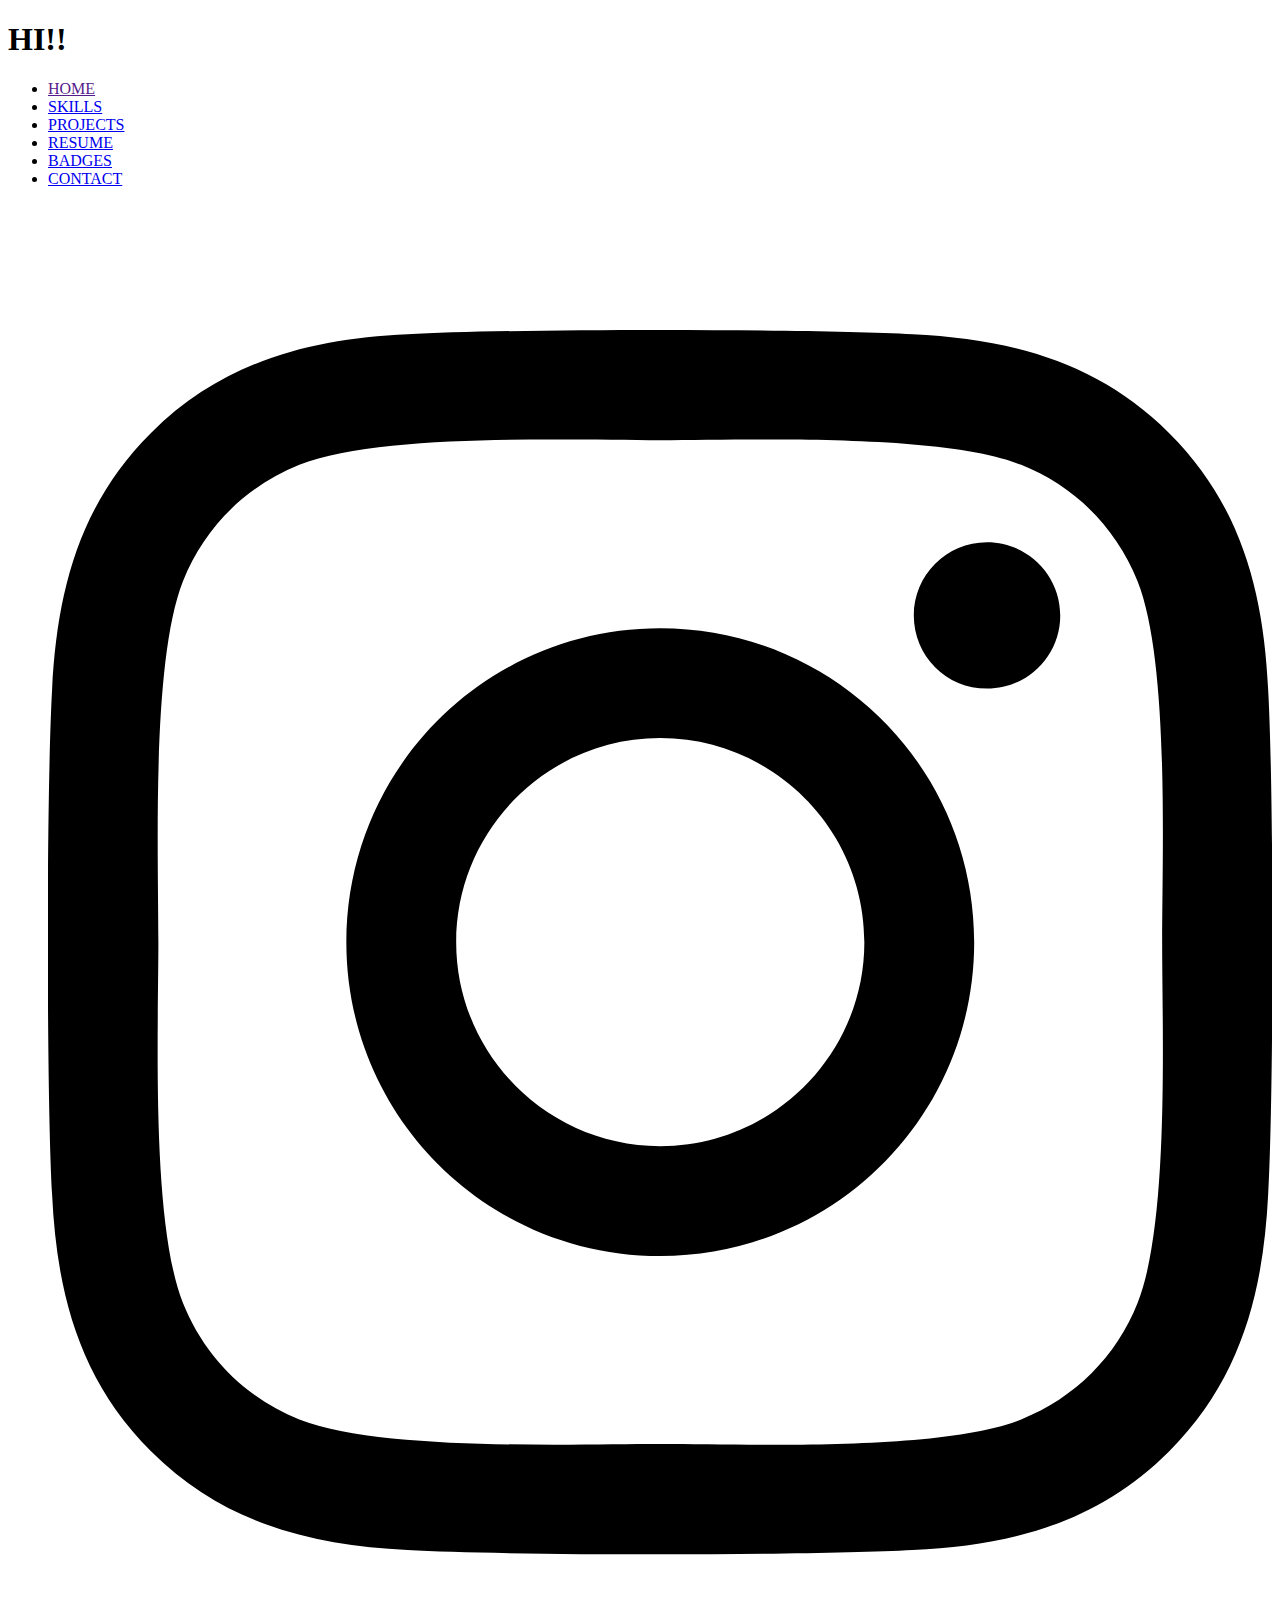
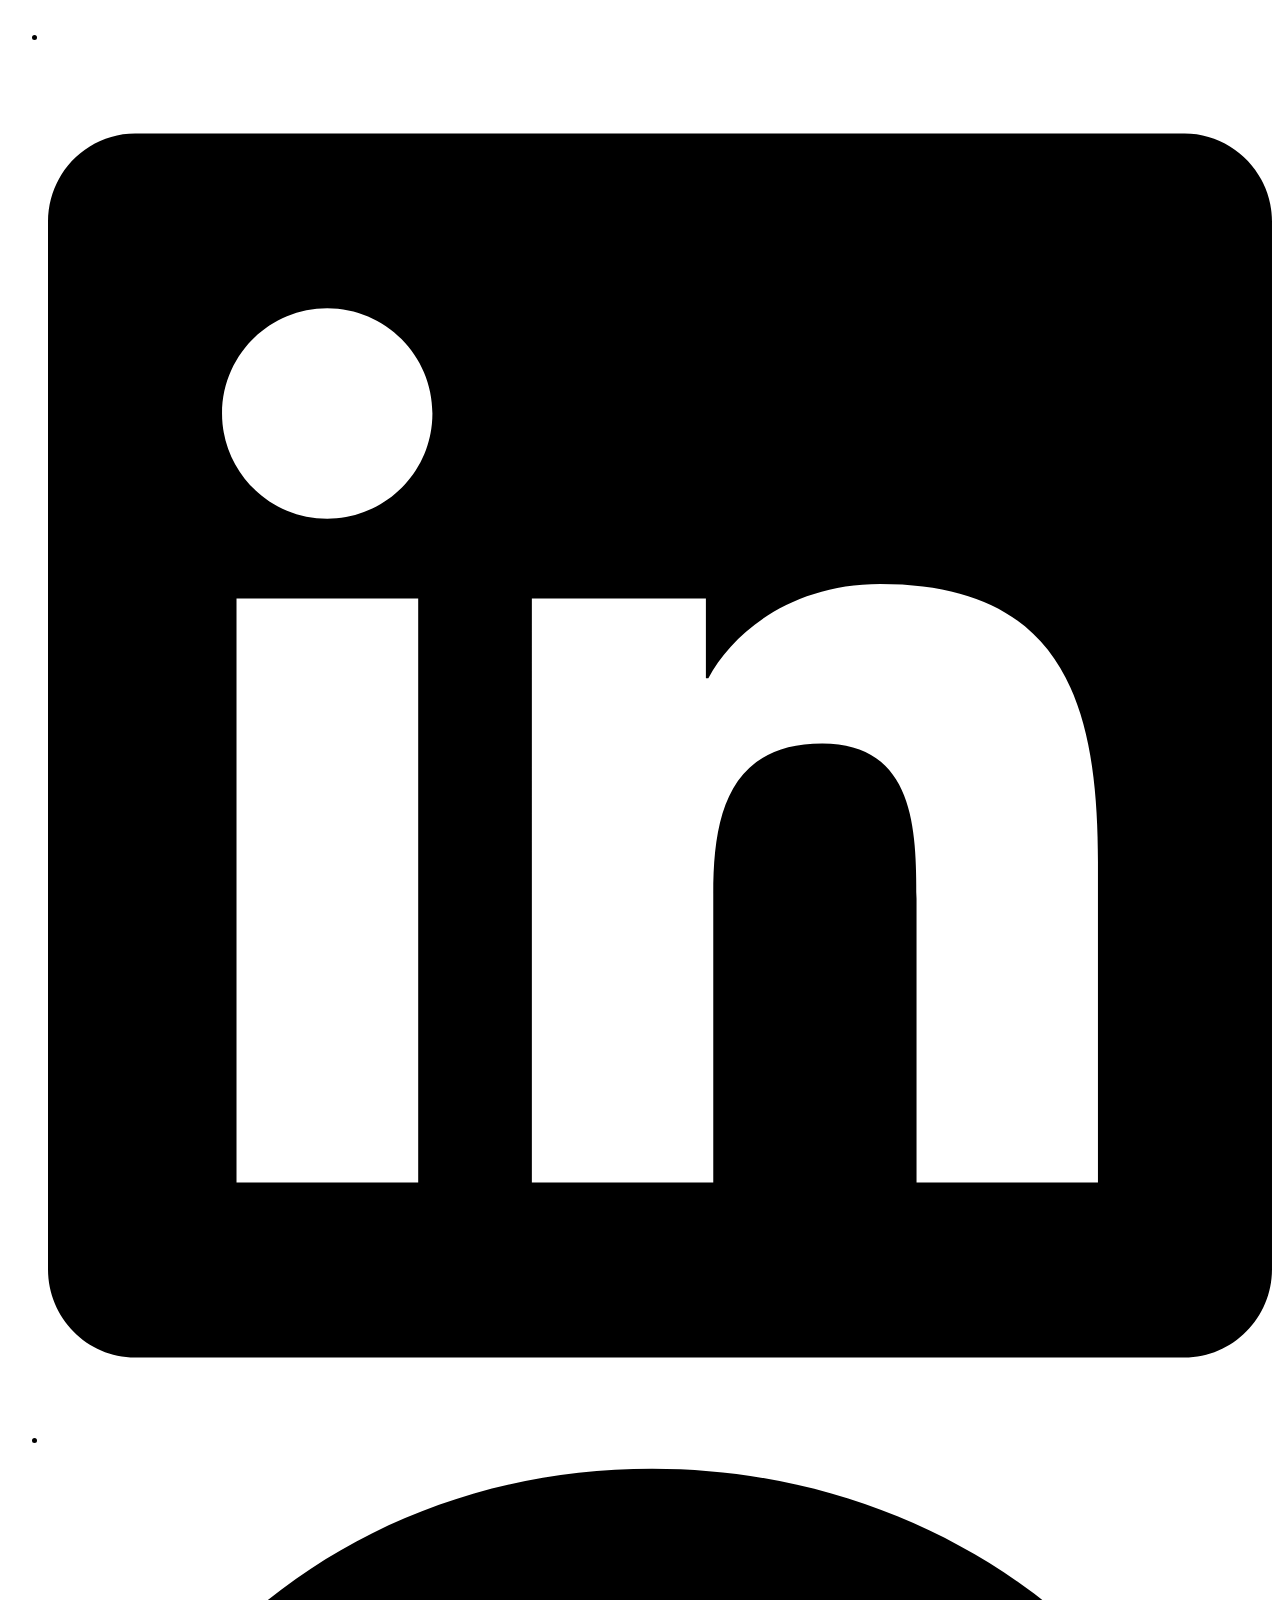
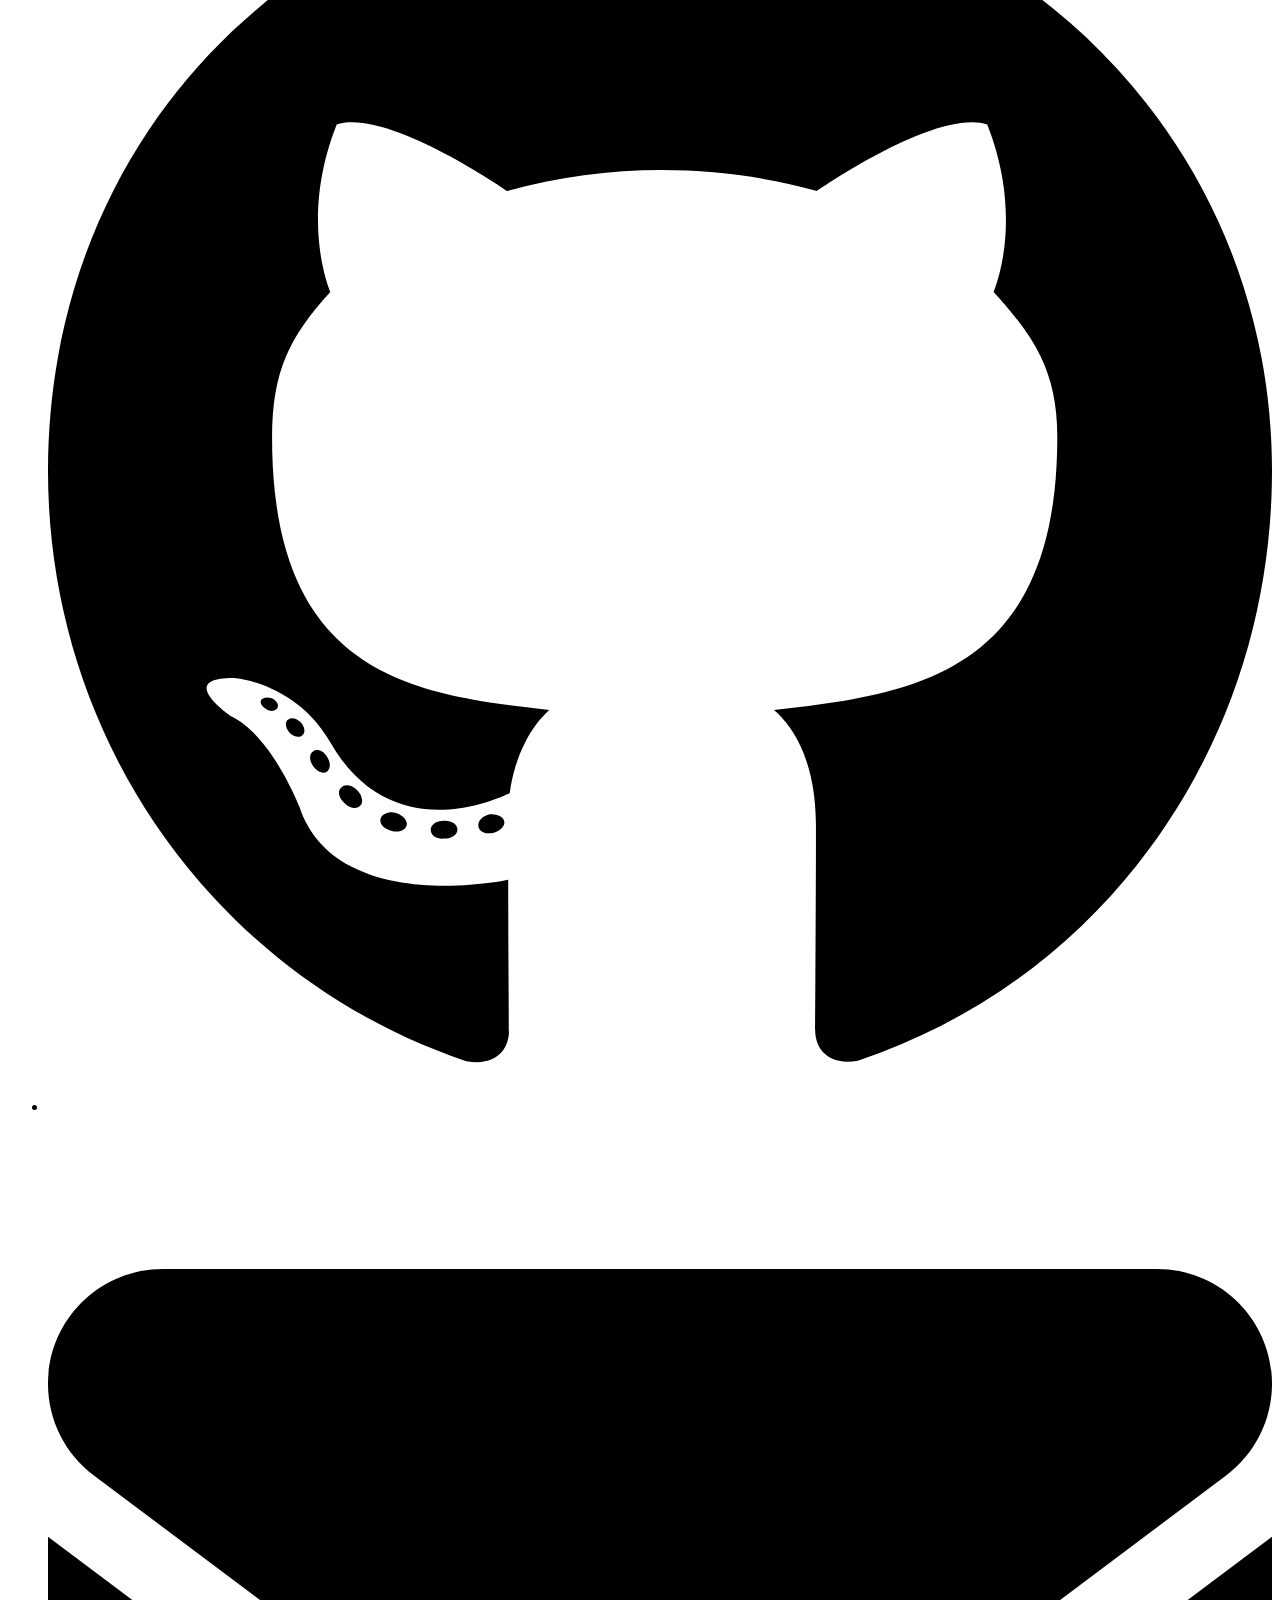
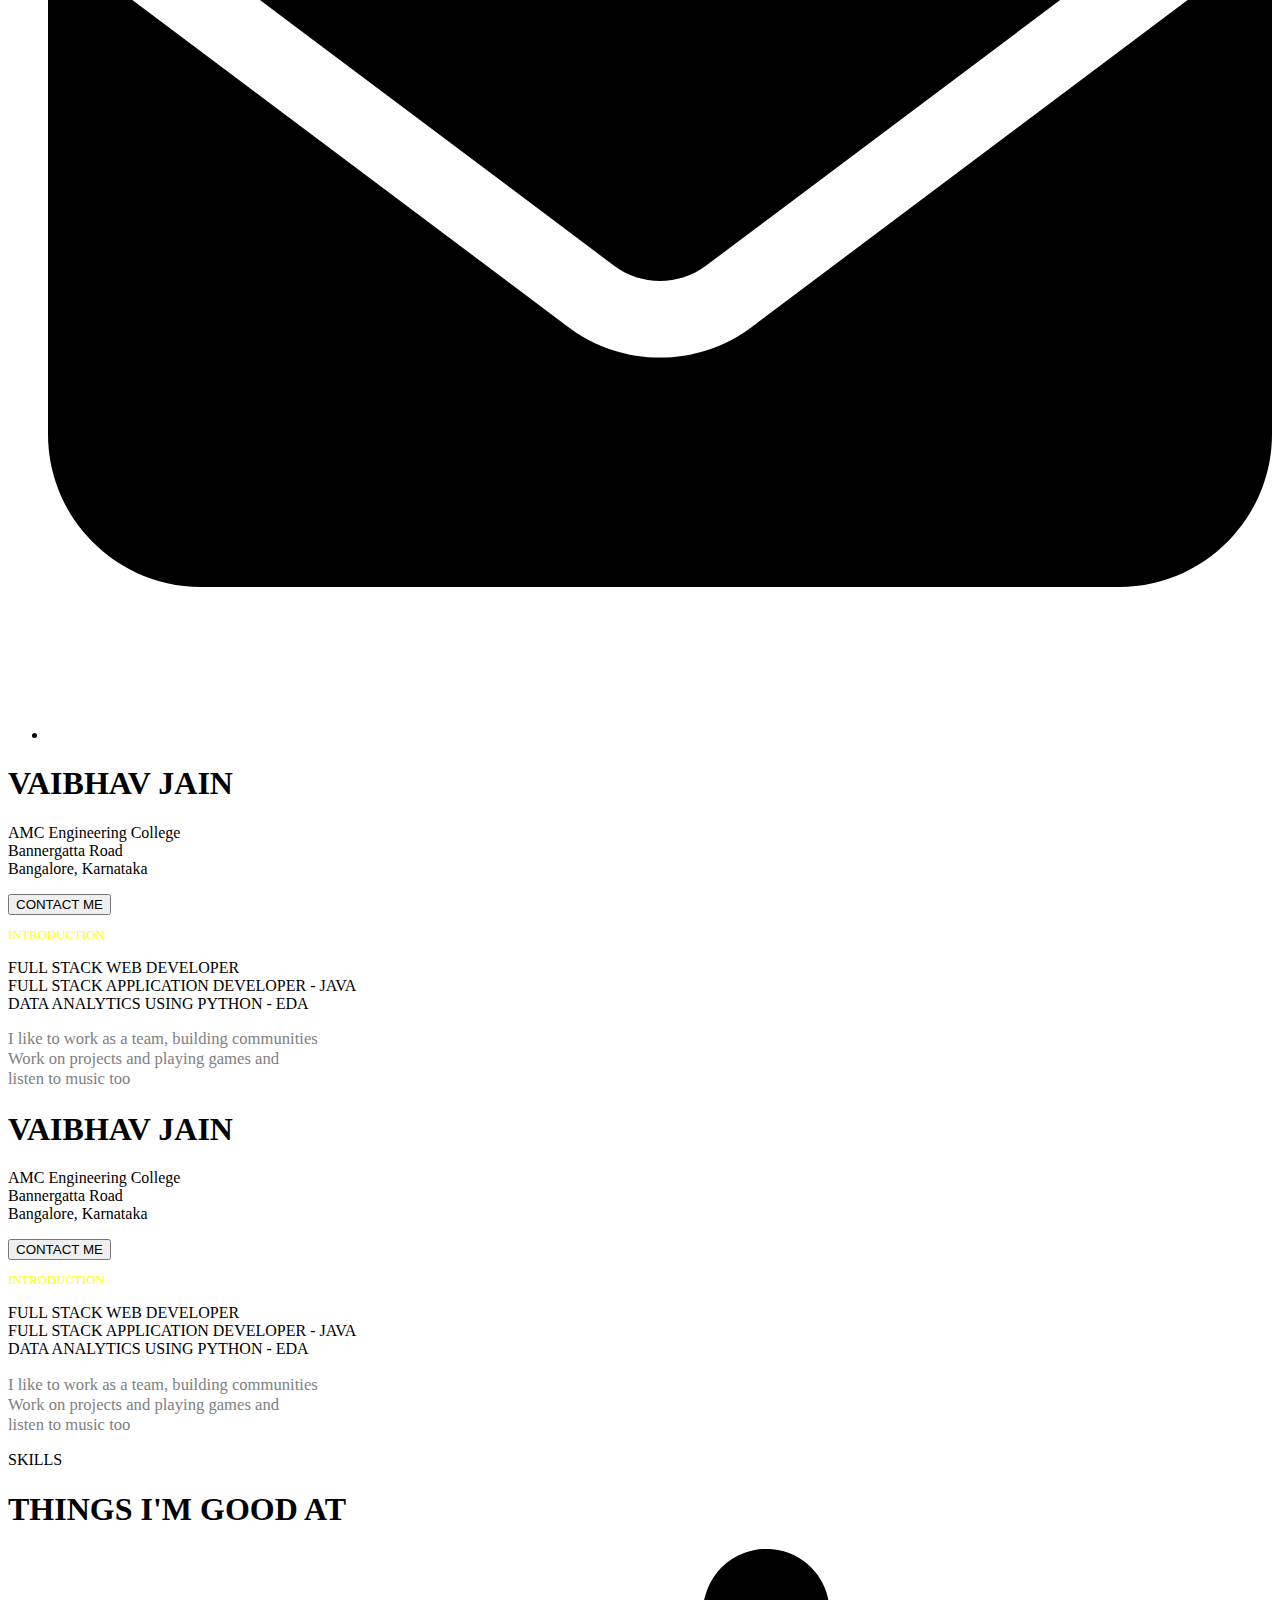
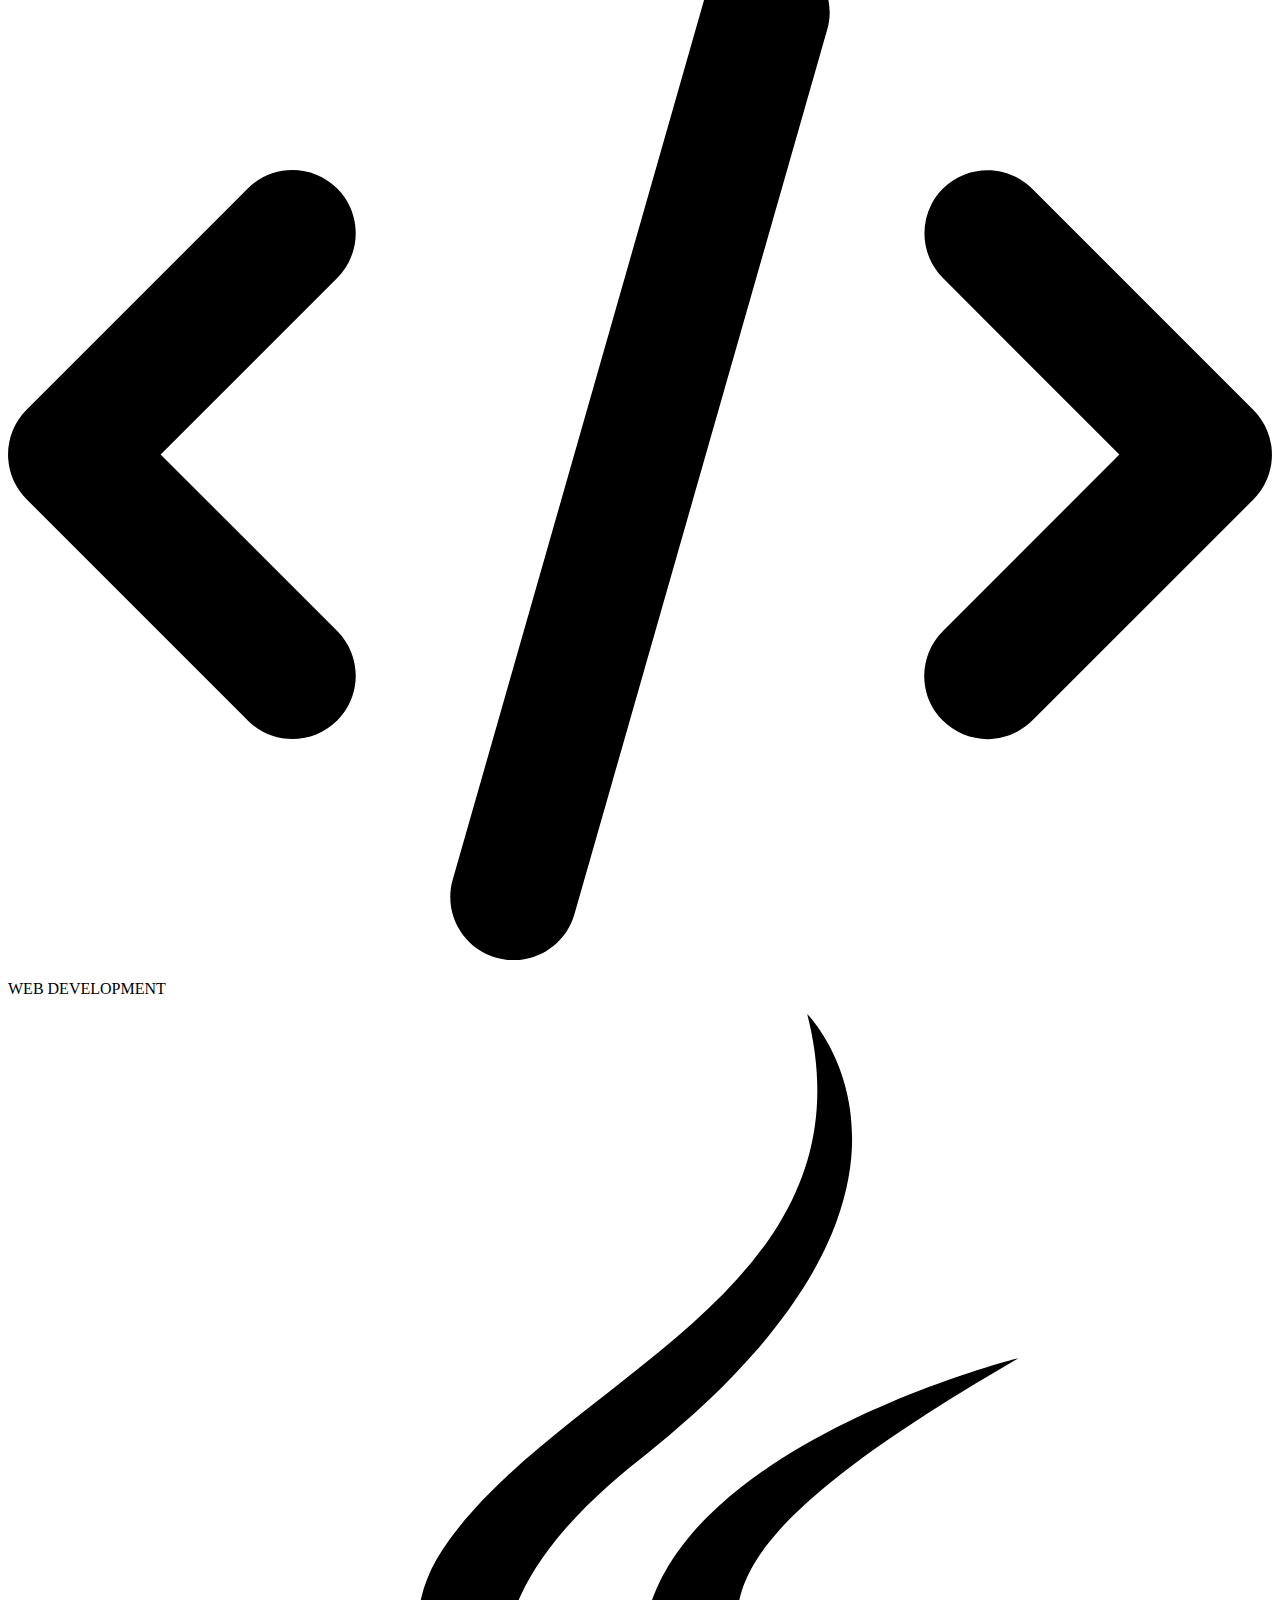
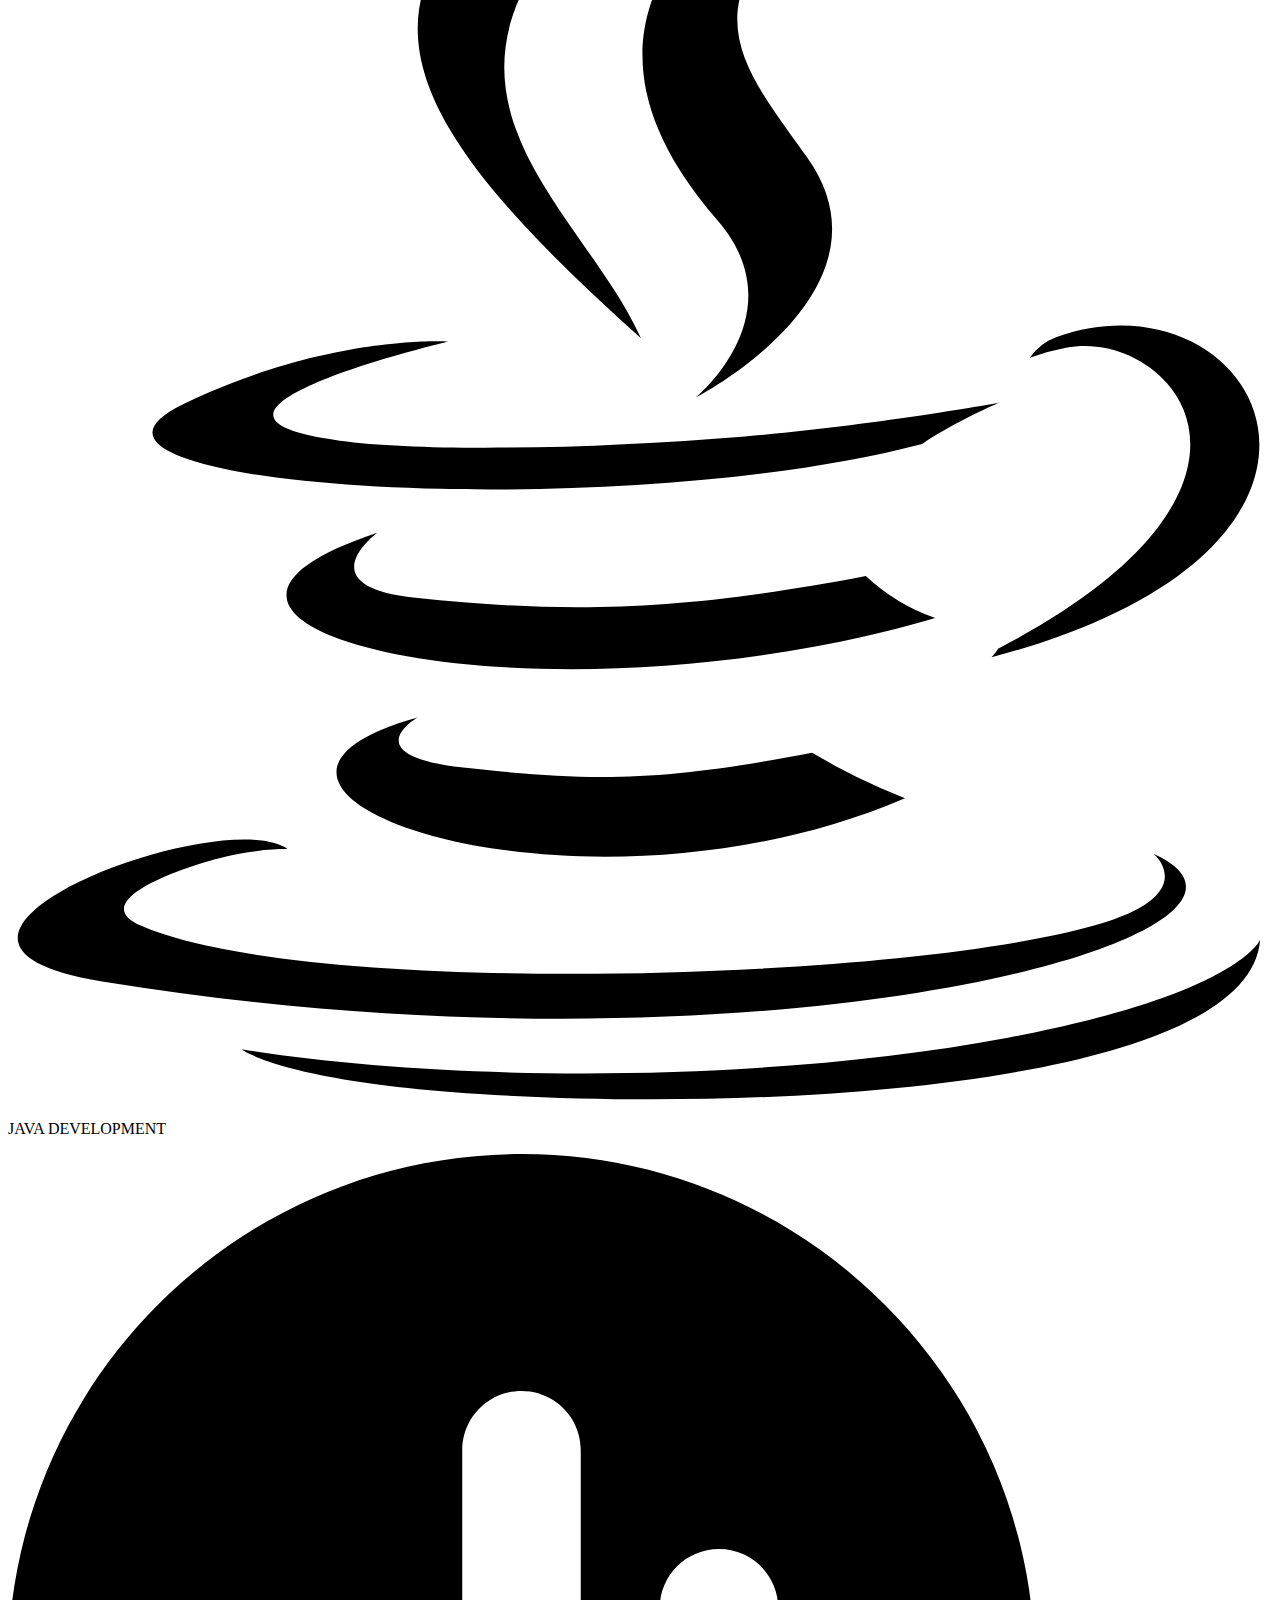
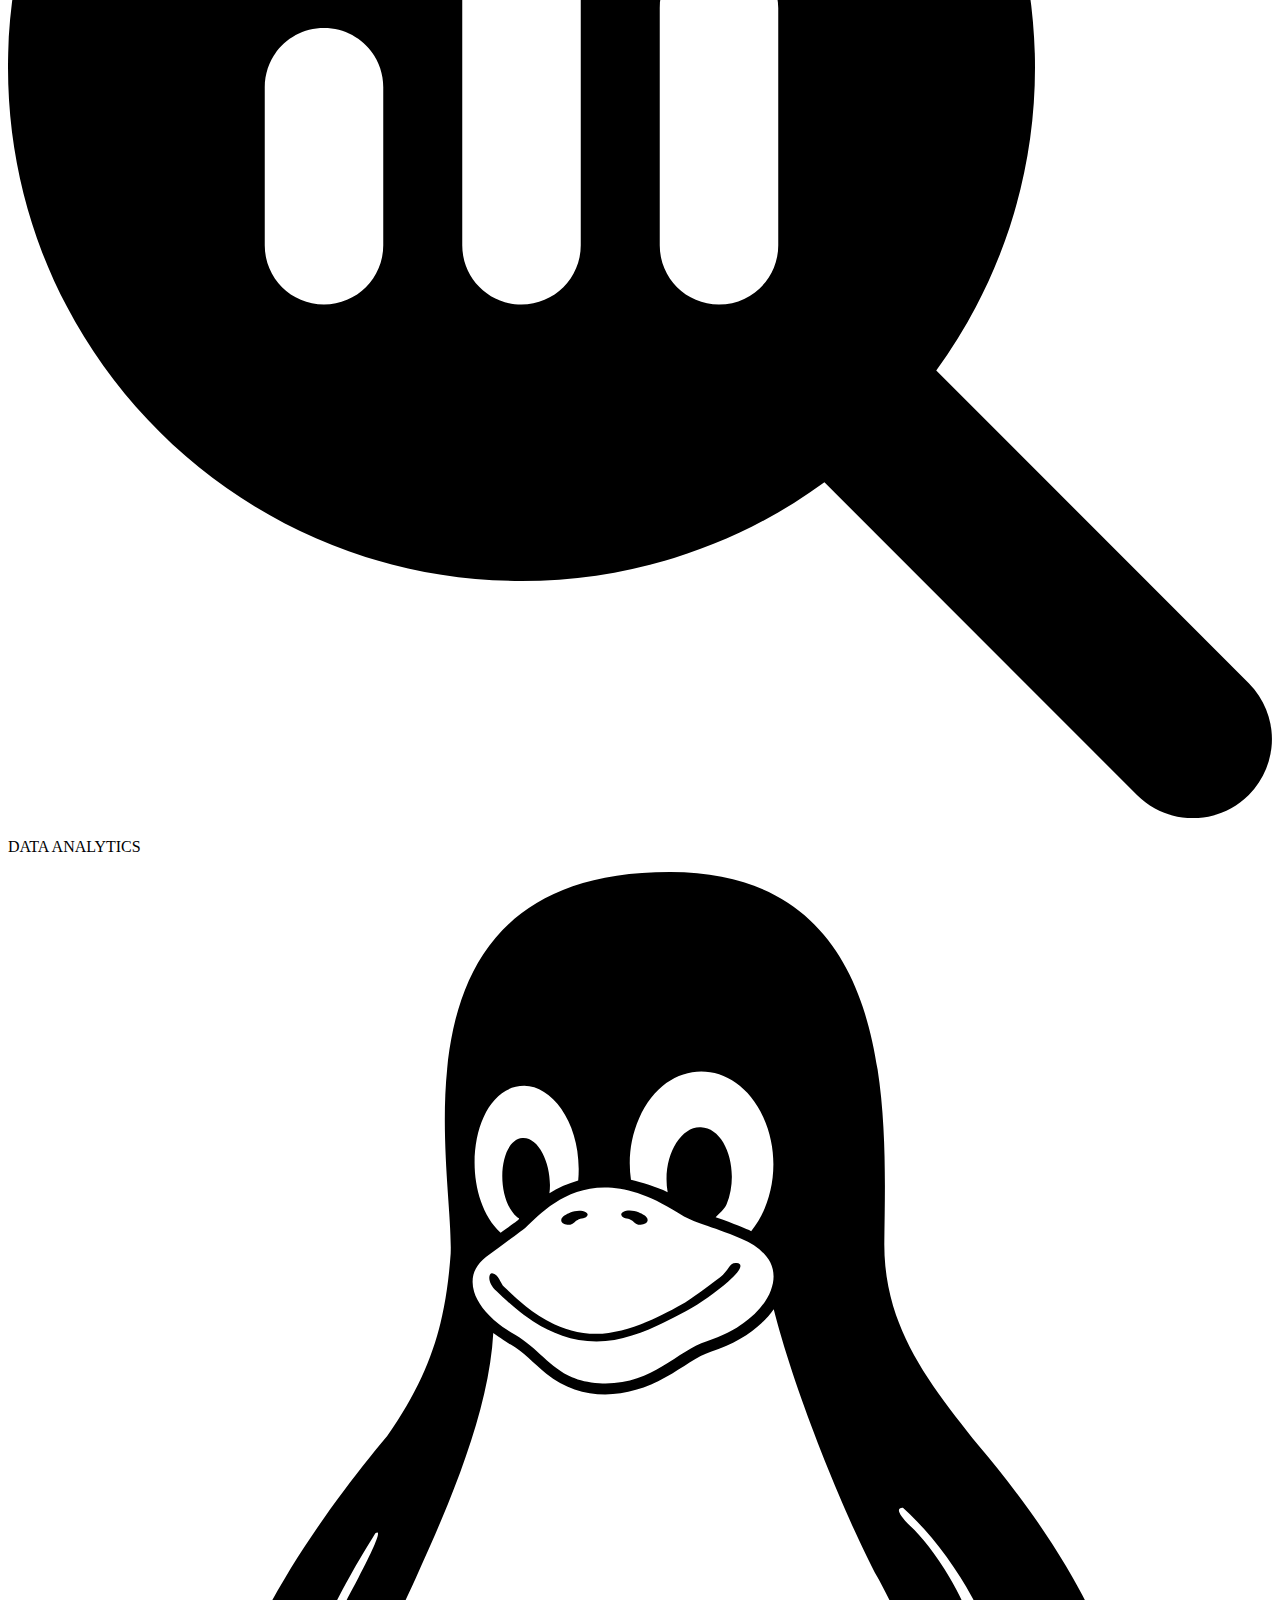
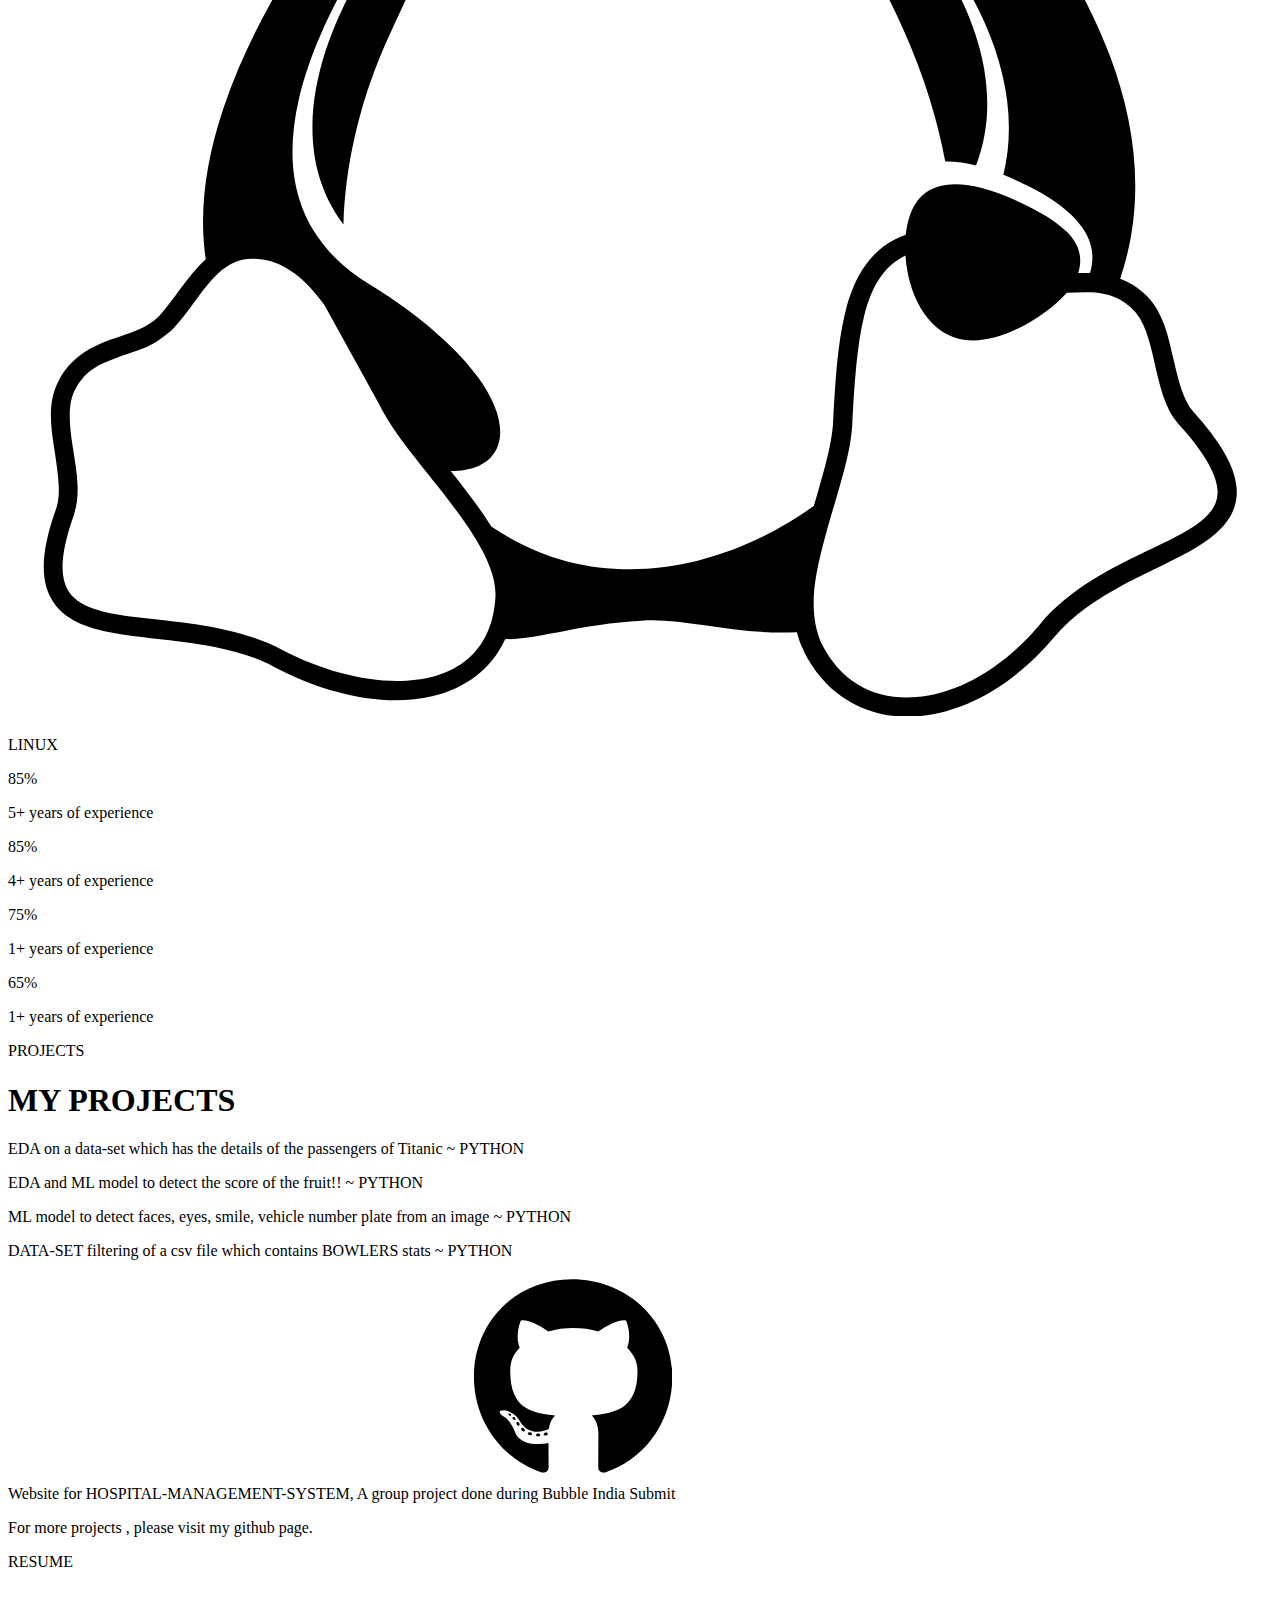
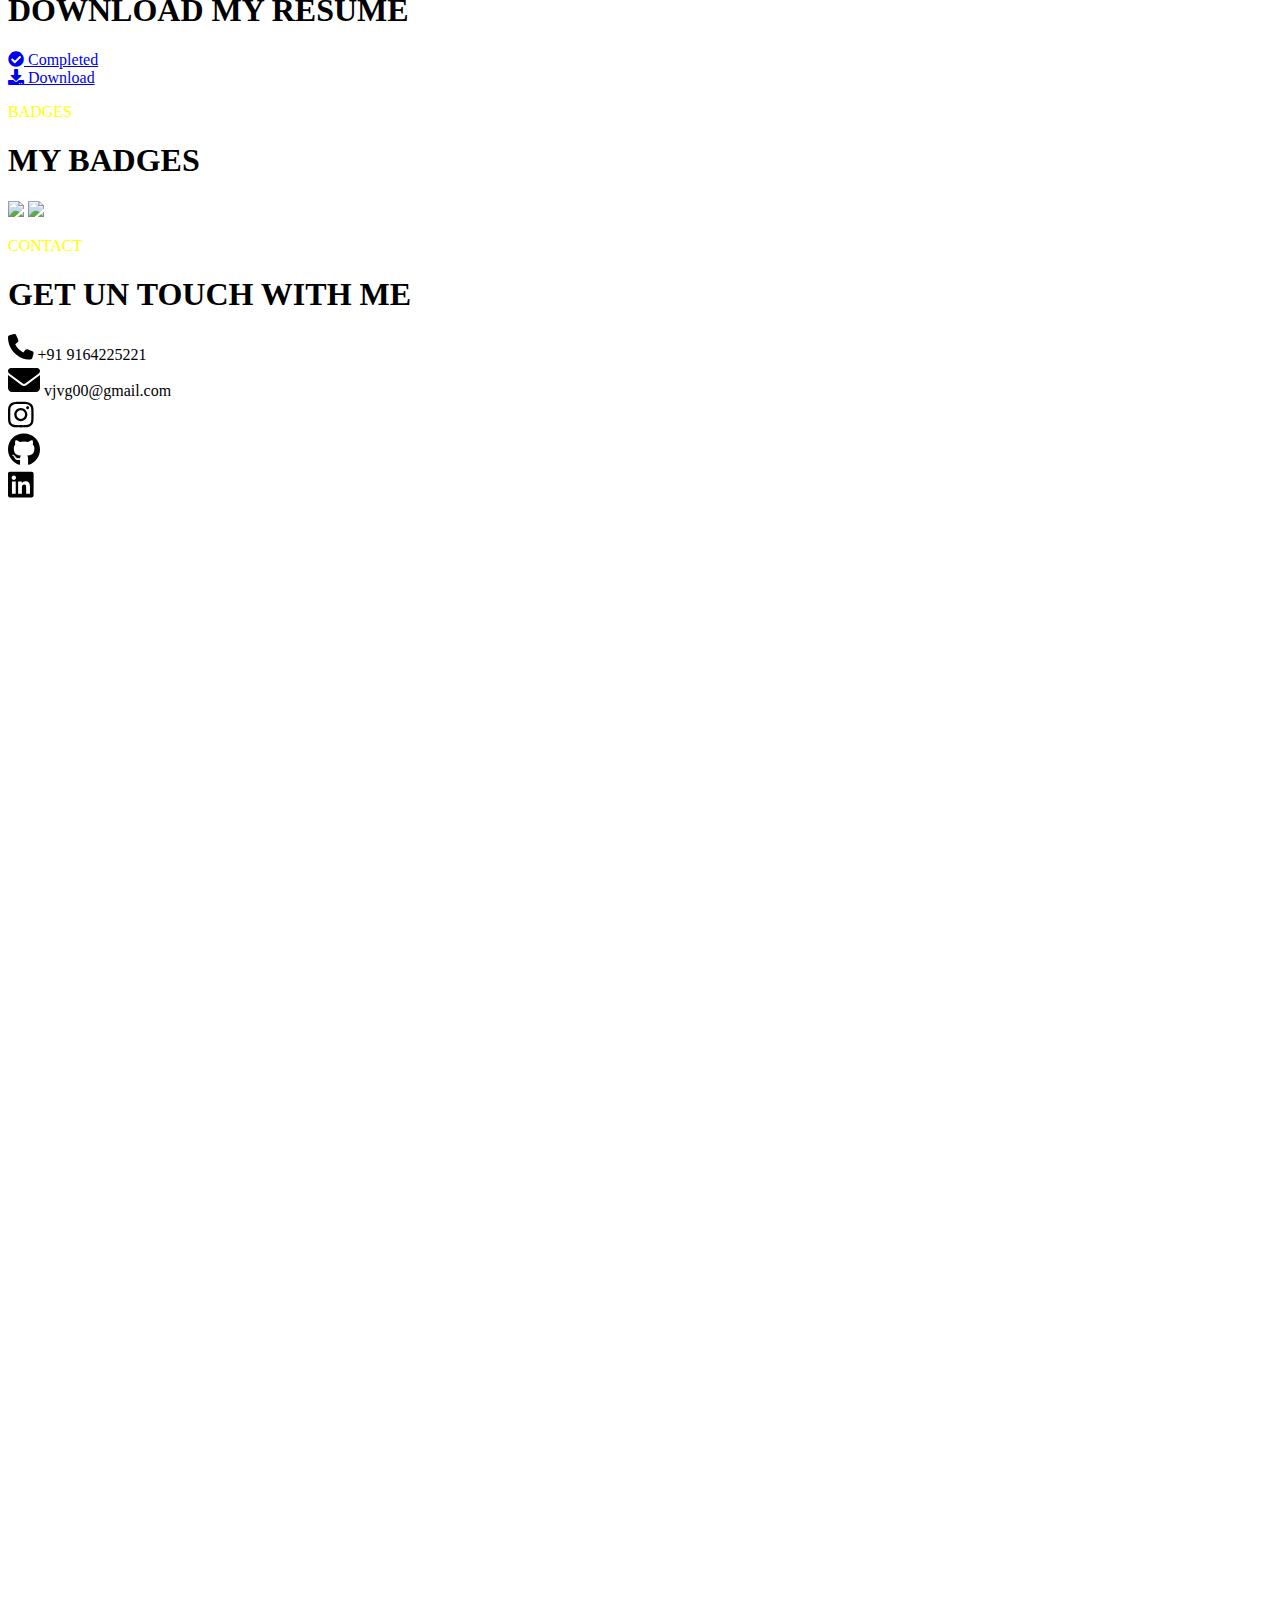
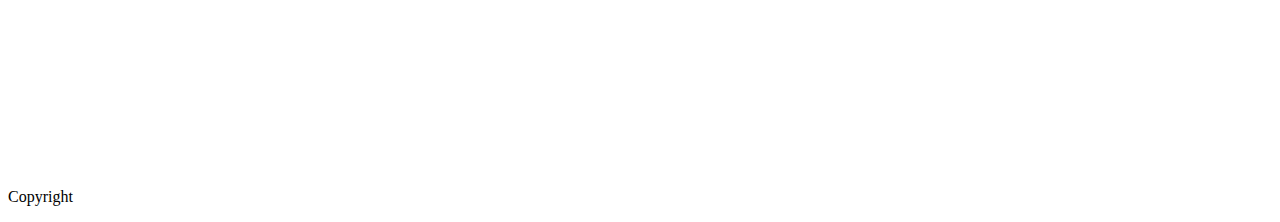
==== index.html @ 55e0feb3 "Update and rename PORTFOLIO.html to index.html" ====
<!DOCTYPE html>
<html lang="en">
<head>
    <meta charset="UTF-8">
    <meta name="viewport" content="width=device-width, initial-scale=1.0">
    <link rel="stylesheet" href="PORT.css">
    <link rel="stylesheet" href="https://cdnjs.cloudflare.com/ajax/libs/font-awesome/5.15.4/css/all.min.css" integrity="sha512-1ycn6IcaQQ40/MKBW2W4Rhis/DbILU74C1vSrLJxCq57o941Ym01SwNsOMqvEBFlcgUa6xLiPY/NS5R+E6ztJQ==" crossorigin="anonymous" referrerpolicy="no-referrer" />
    <title>PORFOLIO - VAIBHAV JAIN</title>
</head>
<body>
    <header>
        <div class="tophead">
            <h1>HI!!</h1>
            <ul>
                <li><a href="">HOME</a></li>
                <li><a href="#skills">SKILLS</a></li>
                <li><a href="#proj">PROJECTS</a></li>
                <li><a href="#certifi">RESUME</a></li>
                <li><a href="#badge">BADGES</a></li>
                <li><a href="#contact">CONTACT</a></li>
                <li style="color: white; font-size:2.5vw;">|</li>
                <br id="nextline">
                <li><a href="https://www.instagram.com/v_x_vaibhav_x_v/"><svg xmlns="http://www.w3.org/2000/svg" viewBox="0 0 448 512"><!--!Font Awesome Free 6.5.1 by @fontawesome - https://fontawesome.com License - https://fontawesome.com/license/free Copyright 2024 Fonticons, Inc.--><path d="M224.1 141c-63.6 0-114.9 51.3-114.9 114.9s51.3 114.9 114.9 114.9S339 319.5 339 255.9 287.7 141 224.1 141zm0 189.6c-41.1 0-74.7-33.5-74.7-74.7s33.5-74.7 74.7-74.7 74.7 33.5 74.7 74.7-33.6 74.7-74.7 74.7zm146.4-194.3c0 14.9-12 26.8-26.8 26.8-14.9 0-26.8-12-26.8-26.8s12-26.8 26.8-26.8 26.8 12 26.8 26.8zm76.1 27.2c-1.7-35.9-9.9-67.7-36.2-93.9-26.2-26.2-58-34.4-93.9-36.2-37-2.1-147.9-2.1-184.9 0-35.8 1.7-67.6 9.9-93.9 36.1s-34.4 58-36.2 93.9c-2.1 37-2.1 147.9 0 184.9 1.7 35.9 9.9 67.7 36.2 93.9s58 34.4 93.9 36.2c37 2.1 147.9 2.1 184.9 0 35.9-1.7 67.7-9.9 93.9-36.2 26.2-26.2 34.4-58 36.2-93.9 2.1-37 2.1-147.8 0-184.8zM398.8 388c-7.8 19.6-22.9 34.7-42.6 42.6-29.5 11.7-99.5 9-132.1 9s-102.7 2.6-132.1-9c-19.6-7.8-34.7-22.9-42.6-42.6-11.7-29.5-9-99.5-9-132.1s-2.6-102.7 9-132.1c7.8-19.6 22.9-34.7 42.6-42.6 29.5-11.7 99.5-9 132.1-9s102.7-2.6 132.1 9c19.6 7.8 34.7 22.9 42.6 42.6 11.7 29.5 9 99.5 9 132.1s2.7 102.7-9 132.1z"/></svg></a></li>
                <li><a href="https://www.linkedin.com/in/vaibhav-jain-641588259/"><svg xmlns="http://www.w3.org/2000/svg" viewBox="0 0 448 512"><!--!Font Awesome Free 6.5.1 by @fontawesome - https://fontawesome.com License - https://fontawesome.com/license/free Copyright 2024 Fonticons, Inc.--><path d="M416 32H31.9C14.3 32 0 46.5 0 64.3v383.4C0 465.5 14.3 480 31.9 480H416c17.6 0 32-14.5 32-32.3V64.3c0-17.8-14.4-32.3-32-32.3zM135.4 416H69V202.2h66.5V416zm-33.2-243c-21.3 0-38.5-17.3-38.5-38.5S80.9 96 102.2 96c21.2 0 38.5 17.3 38.5 38.5 0 21.3-17.2 38.5-38.5 38.5zm282.1 243h-66.4V312c0-24.8-.5-56.7-34.5-56.7-34.6 0-39.9 27-39.9 54.9V416h-66.4V202.2h63.7v29.2h.9c8.9-16.8 30.6-34.5 62.9-34.5 67.2 0 79.7 44.3 79.7 101.9V416z"/></svg></a></li>
                <li><a href="https://github.com/v-aibha-v-jain"><svg xmlns="http://www.w3.org/2000/svg" viewBox="0 0 496 512"><!--!Font Awesome Free 6.5.1 by @fontawesome - https://fontawesome.com License - https://fontawesome.com/license/free Copyright 2024 Fonticons, Inc.--><path d="M165.9 397.4c0 2-2.3 3.6-5.2 3.6-3.3 .3-5.6-1.3-5.6-3.6 0-2 2.3-3.6 5.2-3.6 3-.3 5.6 1.3 5.6 3.6zm-31.1-4.5c-.7 2 1.3 4.3 4.3 4.9 2.6 1 5.6 0 6.2-2s-1.3-4.3-4.3-5.2c-2.6-.7-5.5 .3-6.2 2.3zm44.2-1.7c-2.9 .7-4.9 2.6-4.6 4.9 .3 2 2.9 3.3 5.9 2.6 2.9-.7 4.9-2.6 4.6-4.6-.3-1.9-3-3.2-5.9-2.9zM244.8 8C106.1 8 0 113.3 0 252c0 110.9 69.8 205.8 169.5 239.2 12.8 2.3 17.3-5.6 17.3-12.1 0-6.2-.3-40.4-.3-61.4 0 0-70 15-84.7-29.8 0 0-11.4-29.1-27.8-36.6 0 0-22.9-15.7 1.6-15.4 0 0 24.9 2 38.6 25.8 21.9 38.6 58.6 27.5 72.9 20.9 2.3-16 8.8-27.1 16-33.7-55.9-6.2-112.3-14.3-112.3-110.5 0-27.5 7.6-41.3 23.6-58.9-2.6-6.5-11.1-33.3 2.6-67.9 20.9-6.5 69 27 69 27 20-5.6 41.5-8.5 62.8-8.5s42.8 2.9 62.8 8.5c0 0 48.1-33.6 69-27 13.7 34.7 5.2 61.4 2.6 67.9 16 17.7 25.8 31.5 25.8 58.9 0 96.5-58.9 104.2-114.8 110.5 9.2 7.9 17 22.9 17 46.4 0 33.7-.3 75.4-.3 83.6 0 6.5 4.6 14.4 17.3 12.1C428.2 457.8 496 362.9 496 252 496 113.3 383.5 8 244.8 8zM97.2 352.9c-1.3 1-1 3.3 .7 5.2 1.6 1.6 3.9 2.3 5.2 1 1.3-1 1-3.3-.7-5.2-1.6-1.6-3.9-2.3-5.2-1zm-10.8-8.1c-.7 1.3 .3 2.9 2.3 3.9 1.6 1 3.6 .7 4.3-.7 .7-1.3-.3-2.9-2.3-3.9-2-.6-3.6-.3-4.3 .7zm32.4 35.6c-1.6 1.3-1 4.3 1.3 6.2 2.3 2.3 5.2 2.6 6.5 1 1.3-1.3 .7-4.3-1.3-6.2-2.2-2.3-5.2-2.6-6.5-1zm-11.4-14.7c-1.6 1-1.6 3.6 0 5.9 1.6 2.3 4.3 3.3 5.6 2.3 1.6-1.3 1.6-3.9 0-6.2-1.4-2.3-4-3.3-5.6-2z"/></svg></a></li>
                <li><a href="vjvg00@gmail.com"><svg xmlns="http://www.w3.org/2000/svg" viewBox="0 0 512 512"><!--!Font Awesome Free 6.5.1 by @fontawesome - https://fontawesome.com License - https://fontawesome.com/license/free Copyright 2024 Fonticons, Inc.--><path d="M48 64C21.5 64 0 85.5 0 112c0 15.1 7.1 29.3 19.2 38.4L236.8 313.6c11.4 8.5 27 8.5 38.4 0L492.8 150.4c12.1-9.1 19.2-23.3 19.2-38.4c0-26.5-21.5-48-48-48H48zM0 176V384c0 35.3 28.7 64 64 64H448c35.3 0 64-28.7 64-64V176L294.4 339.2c-22.8 17.1-54 17.1-76.8 0L0 176z"/></svg></a></li>
            </ul>
        </div>
        <div class="bottomhead">
            <div class="bhright">
                <h1>VAIBHAV JAIN</h1>
                <p>AMC Engineering College<br>Bannergatta Road<br>Bangalore, Karnataka</p>
                <button onclick="tocont()">CONTACT ME</button>
                <script>
                    function tocont(){
                        window.location = "#contact";
                    }
                </script>
            </div>
            <DIV class="yome"></DIV>
            <div class="bhleft">
                <p style="color: yellow; font-size:1vw;">INTRODUCTION</p>
                <P>FULL STACK WEB DEVELOPER<BR>FULL STACK APPLICATION DEVELOPER - JAVA<BR>DATA ANALYTICS USING PYTHON - EDA<br></P>
                <p style="color: grey; font-size:1.3vw;">I like to work as a team, building communities<br>Work on projects and playing games and<br>listen to music too</p>
            </div>

            <div class="bhright1">
                <h1>VAIBHAV JAIN</h1>
                <p>AMC Engineering College<br>Bannergatta Road<br>Bangalore, Karnataka</p>
                <button onclick="tocont()">CONTACT ME</button>
                <script>
                    function tocont(){
                        window.location = "#contact";
                    }
                </script>
                <p style="color: yellow; font-size:1vw;">INTRODUCTION</p>
                <P>FULL STACK WEB DEVELOPER<BR>FULL STACK APPLICATION DEVELOPER - JAVA<BR>DATA ANALYTICS USING PYTHON - EDA<br></P>
                <p style="color: grey; font-size:1.3vw;">I like to work as a team, building communities<br>Work on projects and playing games and<br>listen to music too</p>
            </div>
            <DIV class="yome1"></DIV>
        </div>
    </header>
    <main>
        <div id="skills" class="skills">
            <P class="skillpara">SKILLS</P>
            <h1>THINGS I'M GOOD AT</h1>
            <div class="skillist">
                <div class="skills web SKB box">
                    <svg xmlns="http://www.w3.org/2000/svg" viewBox="0 0 640 512"><!--!Font Awesome Free 6.5.1 by @fontawesome - https://fontawesome.com License - https://fontawesome.com/license/free Copyright 2024 Fonticons, Inc.--><path d="M392.8 1.2c-17-4.9-34.7 5-39.6 22l-128 448c-4.9 17 5 34.7 22 39.6s34.7-5 39.6-22l128-448c4.9-17-5-34.7-22-39.6zm80.6 120.1c-12.5 12.5-12.5 32.8 0 45.3L562.7 256l-89.4 89.4c-12.5 12.5-12.5 32.8 0 45.3s32.8 12.5 45.3 0l112-112c12.5-12.5 12.5-32.8 0-45.3l-112-112c-12.5-12.5-32.8-12.5-45.3 0zm-306.7 0c-12.5-12.5-32.8-12.5-45.3 0l-112 112c-12.5 12.5-12.5 32.8 0 45.3l112 112c12.5 12.5 32.8 12.5 45.3 0s12.5-32.8 0-45.3L77.3 256l89.4-89.4c12.5-12.5 12.5-32.8 0-45.3z"/></svg>
                    <p>WEB DEVELOPMENT</p>
                </div>
                <div class="skills java SKB box">
                    <svg xmlns="http://www.w3.org/2000/svg" viewBox="0 0 384 512"><!--!Font Awesome Free 6.5.1 by @fontawesome - https://fontawesome.com License - https://fontawesome.com/license/free Copyright 2024 Fonticons, Inc.--><path d="M277.7 312.9c9.8-6.7 23.4-12.5 23.4-12.5s-38.7 7-77.2 10.2c-47.1 3.9-97.7 4.7-123.1 1.3-60.1-8 33-30.1 33-30.1s-36.1-2.4-80.6 19c-52.5 25.4 130 37 224.5 12.1zm-85.4-32.1c-19-42.7-83.1-80.2 0-145.8C296 53.2 242.8 0 242.8 0c21.5 84.5-75.6 110.1-110.7 162.6-23.9 35.9 11.7 74.4 60.2 118.2zm114.6-176.2c.1 0-175.2 43.8-91.5 140.2 24.7 28.4-6.5 54-6.5 54s62.7-32.4 33.9-72.9c-26.9-37.8-47.5-56.6 64.1-121.3zm-6.1 270.5a12.2 12.2 0 0 1 -2 2.6c128.3-33.7 81.1-118.9 19.8-97.3a17.3 17.3 0 0 0 -8.2 6.3 70.5 70.5 0 0 1 11-3c31-6.5 75.5 41.5-20.6 91.4zM348 437.4s14.5 11.9-15.9 21.2c-57.9 17.5-240.8 22.8-291.6 .7-18.3-7.9 16-19 26.8-21.3 11.2-2.4 17.7-2 17.7-2-20.3-14.3-131.3 28.1-56.4 40.2C232.8 509.4 401 461.3 348 437.4zM124.4 396c-78.7 22 47.9 67.4 148.1 24.5a185.9 185.9 0 0 1 -28.2-13.8c-44.7 8.5-65.4 9.1-106 4.5-33.5-3.8-13.9-15.2-13.9-15.2zm179.8 97.2c-78.7 14.8-175.8 13.1-233.3 3.6 0-.1 11.8 9.7 72.4 13.6 92.2 5.9 233.8-3.3 237.1-46.9 0 0-6.4 16.5-76.2 29.7zM260.6 353c-59.2 11.4-93.5 11.1-136.8 6.6-33.5-3.5-11.6-19.7-11.6-19.7-86.8 28.8 48.2 61.4 169.5 25.9a60.4 60.4 0 0 1 -21.1-12.8z"/></svg>
                    <p>JAVA DEVELOPMENT</p>
                </div>
                <div class="skills data SKB box">
                    <svg xmlns="http://www.w3.org/2000/svg" viewBox="0 0 512 512"><!--!Font Awesome Free 6.5.1 by @fontawesome - https://fontawesome.com License - https://fontawesome.com/license/free Copyright 2024 Fonticons, Inc.--><path d="M416 208c0 45.9-14.9 88.3-40 122.7L502.6 457.4c12.5 12.5 12.5 32.8 0 45.3s-32.8 12.5-45.3 0L330.7 376c-34.4 25.2-76.8 40-122.7 40C93.1 416 0 322.9 0 208S93.1 0 208 0S416 93.1 416 208zm-312 8v64c0 13.3 10.7 24 24 24s24-10.7 24-24l0-64c0-13.3-10.7-24-24-24s-24 10.7-24 24zm80-96V280c0 13.3 10.7 24 24 24s24-10.7 24-24V120c0-13.3-10.7-24-24-24s-24 10.7-24 24zm80 64v96c0 13.3 10.7 24 24 24s24-10.7 24-24V184c0-13.3-10.7-24-24-24s-24 10.7-24 24z"/></svg>
                    <p>DATA ANALYTICS</p>
                </div>
                <div class="skills linux SKB box">
                    <svg xmlns="http://www.w3.org/2000/svg" viewBox="0 0 448 512"><!--!Font Awesome Free 6.5.1 by @fontawesome - https://fontawesome.com License - https://fontawesome.com/license/free Copyright 2024 Fonticons, Inc.--><path d="M220.8 123.3c1 .5 1.8 1.7 3 1.7 1.1 0 2.8-.4 2.9-1.5 .2-1.4-1.9-2.3-3.2-2.9-1.7-.7-3.9-1-5.5-.1-.4 .2-.8 .7-.6 1.1 .3 1.3 2.3 1.1 3.4 1.7zm-21.9 1.7c1.2 0 2-1.2 3-1.7 1.1-.6 3.1-.4 3.5-1.6 .2-.4-.2-.9-.6-1.1-1.6-.9-3.8-.6-5.5 .1-1.3 .6-3.4 1.5-3.2 2.9 .1 1 1.8 1.5 2.8 1.4zM420 403.8c-3.6-4-5.3-11.6-7.2-19.7-1.8-8.1-3.9-16.8-10.5-22.4-1.3-1.1-2.6-2.1-4-2.9-1.3-.8-2.7-1.5-4.1-2 9.2-27.3 5.6-54.5-3.7-79.1-11.4-30.1-31.3-56.4-46.5-74.4-17.1-21.5-33.7-41.9-33.4-72C311.1 85.4 315.7 .1 234.8 0 132.4-.2 158 103.4 156.9 135.2c-1.7 23.4-6.4 41.8-22.5 64.7-18.9 22.5-45.5 58.8-58.1 96.7-6 17.9-8.8 36.1-6.2 53.3-6.5 5.8-11.4 14.7-16.6 20.2-4.2 4.3-10.3 5.9-17 8.3s-14 6-18.5 14.5c-2.1 3.9-2.8 8.1-2.8 12.4 0 3.9 .6 7.9 1.2 11.8 1.2 8.1 2.5 15.7 .8 20.8-5.2 14.4-5.9 24.4-2.2 31.7 3.8 7.3 11.4 10.5 20.1 12.3 17.3 3.6 40.8 2.7 59.3 12.5 19.8 10.4 39.9 14.1 55.9 10.4 11.6-2.6 21.1-9.6 25.9-20.2 12.5-.1 26.3-5.4 48.3-6.6 14.9-1.2 33.6 5.3 55.1 4.1 .6 2.3 1.4 4.6 2.5 6.7v.1c8.3 16.7 23.8 24.3 40.3 23 16.6-1.3 34.1-11 48.3-27.9 13.6-16.4 36-23.2 50.9-32.2 7.4-4.5 13.4-10.1 13.9-18.3 .4-8.2-4.4-17.3-15.5-29.7zM223.7 87.3c9.8-22.2 34.2-21.8 44-.4 6.5 14.2 3.6 30.9-4.3 40.4-1.6-.8-5.9-2.6-12.6-4.9 1.1-1.2 3.1-2.7 3.9-4.6 4.8-11.8-.2-27-9.1-27.3-7.3-.5-13.9 10.8-11.8 23-4.1-2-9.4-3.5-13-4.4-1-6.9-.3-14.6 2.9-21.8zM183 75.8c10.1 0 20.8 14.2 19.1 33.5-3.5 1-7.1 2.5-10.2 4.6 1.2-8.9-3.3-20.1-9.6-19.6-8.4 .7-9.8 21.2-1.8 28.1 1 .8 1.9-.2-5.9 5.5-15.6-14.6-10.5-52.1 8.4-52.1zm-13.6 60.7c6.2-4.6 13.6-10 14.1-10.5 4.7-4.4 13.5-14.2 27.9-14.2 7.1 0 15.6 2.3 25.9 8.9 6.3 4.1 11.3 4.4 22.6 9.3 8.4 3.5 13.7 9.7 10.5 18.2-2.6 7.1-11 14.4-22.7 18.1-11.1 3.6-19.8 16-38.2 14.9-3.9-.2-7-1-9.6-2.1-8-3.5-12.2-10.4-20-15-8.6-4.8-13.2-10.4-14.7-15.3-1.4-4.9 0-9 4.2-12.3zm3.3 334c-2.7 35.1-43.9 34.4-75.3 18-29.9-15.8-68.6-6.5-76.5-21.9-2.4-4.7-2.4-12.7 2.6-26.4v-.2c2.4-7.6 .6-16-.6-23.9-1.2-7.8-1.8-15 .9-20 3.5-6.7 8.5-9.1 14.8-11.3 10.3-3.7 11.8-3.4 19.6-9.9 5.5-5.7 9.5-12.9 14.3-18 5.1-5.5 10-8.1 17.7-6.9 8.1 1.2 15.1 6.8 21.9 16l19.6 35.6c9.5 19.9 43.1 48.4 41 68.9zm-1.4-25.9c-4.1-6.6-9.6-13.6-14.4-19.6 7.1 0 14.2-2.2 16.7-8.9 2.3-6.2 0-14.9-7.4-24.9-13.5-18.2-38.3-32.5-38.3-32.5-13.5-8.4-21.1-18.7-24.6-29.9s-3-23.3-.3-35.2c5.2-22.9 18.6-45.2 27.2-59.2 2.3-1.7 .8 3.2-8.7 20.8-8.5 16.1-24.4 53.3-2.6 82.4 .6-20.7 5.5-41.8 13.8-61.5 12-27.4 37.3-74.9 39.3-112.7 1.1 .8 4.6 3.2 6.2 4.1 4.6 2.7 8.1 6.7 12.6 10.3 12.4 10 28.5 9.2 42.4 1.2 6.2-3.5 11.2-7.5 15.9-9 9.9-3.1 17.8-8.6 22.3-15 7.7 30.4 25.7 74.3 37.2 95.7 6.1 11.4 18.3 35.5 23.6 64.6 3.3-.1 7 .4 10.9 1.4 13.8-35.7-11.7-74.2-23.3-84.9-4.7-4.6-4.9-6.6-2.6-6.5 12.6 11.2 29.2 33.7 35.2 59 2.8 11.6 3.3 23.7 .4 35.7 16.4 6.8 35.9 17.9 30.7 34.8-2.2-.1-3.2 0-4.2 0 3.2-10.1-3.9-17.6-22.8-26.1-19.6-8.6-36-8.6-38.3 12.5-12.1 4.2-18.3 14.7-21.4 27.3-2.8 11.2-3.6 24.7-4.4 39.9-.5 7.7-3.6 18-6.8 29-32.1 22.9-76.7 32.9-114.3 7.2zm257.4-11.5c-.9 16.8-41.2 19.9-63.2 46.5-13.2 15.7-29.4 24.4-43.6 25.5s-26.5-4.8-33.7-19.3c-4.7-11.1-2.4-23.1 1.1-36.3 3.7-14.2 9.2-28.8 9.9-40.6 .8-15.2 1.7-28.5 4.2-38.7 2.6-10.3 6.6-17.2 13.7-21.1 .3-.2 .7-.3 1-.5 .8 13.2 7.3 26.6 18.8 29.5 12.6 3.3 30.7-7.5 38.4-16.3 9-.3 15.7-.9 22.6 5.1 9.9 8.5 7.1 30.3 17.1 41.6 10.6 11.6 14 19.5 13.7 24.6zM173.3 148.7c2 1.9 4.7 4.5 8 7.1 6.6 5.2 15.8 10.6 27.3 10.6 11.6 0 22.5-5.9 31.8-10.8 4.9-2.6 10.9-7 14.8-10.4s5.9-6.3 3.1-6.6-2.6 2.6-6 5.1c-4.4 3.2-9.7 7.4-13.9 9.8-7.4 4.2-19.5 10.2-29.9 10.2s-18.7-4.8-24.9-9.7c-3.1-2.5-5.7-5-7.7-6.9-1.5-1.4-1.9-4.6-4.3-4.9-1.4-.1-1.8 3.7 1.7 6.5z"/></svg>
                    <p>LINUX</p>
                </div>
                <div class="skills per SKB"><p>85%</p><p>5+ years of experience</p></div>
                <div class="skills per SKB"><p>85%</p><p>4+ years of experience</p></div>
                <div class="skills per SKB"><p>75%</p><p>1+ years of experience</p></div>
                <div class="skills per SKB"><p>65%</p><p>1+ years of experience</p></div>
            </div>
        </div>
        <div class="proj" id="proj">
            <p class="skillpara">PROJECTS</p>
            <h1>MY PROJECTS</h1>
            <div class="reppo">
                <a href="https://github.com/v-aibha-v-jain/The-Ship-That-Launched-a-Thousand-Memes.git"><div class="rep ship"></div></a>
                <a href="https://github.com/v-aibha-v-jain/FRUIT_DATABASE_EDA_AND_ML_WITH_APP..git"><div class="rep fruit"></div></a>
                <div class="rep pp"><p>EDA on a data-set which has the details of the passengers of Titanic   ~   PYTHON</p></div>
                <div class="rep pp"><p>EDA and ML model to detect the score of the fruit!!   ~   PYTHON</p></div>
                <a href="https://github.com/v-aibha-v-jain/OBJECT-DETECTION-PROJECT.git"><div class="rep obj"></div></a>
                <a href="https://github.com/v-aibha-v-jain/BOWLERS-NO-BATS.git"><div class="rep bow"></div></a>
                <div class="rep pp"><p>ML model to detect faces, eyes, smile, vehicle number plate from an image   ~   PYTHON</p></div>
                <div class="rep pp"><p>DATA-SET filtering of a csv file which contains BOWLERS stats   ~   PYTHON</p></div>
                <a href="https://github.com/v-aibha-v-jain/HOSPITAL-MANAGEMENT-SYSTEM.git"><div class="rep hos"></div></a>
                <a href="https://github.com/v-aibha-v-jain"><svg style="width: 15.5vw; padding-left:50%;transform: translateX(-20%);" xmlns="http://www.w3.org/2000/svg" viewBox="0 0 496 512"><!--!Font Awesome Free 6.5.1 by @fontawesome - https://fontawesome.com License - https://fontawesome.com/license/free Copyright 2024 Fonticons, Inc.--><path d="M165.9 397.4c0 2-2.3 3.6-5.2 3.6-3.3 .3-5.6-1.3-5.6-3.6 0-2 2.3-3.6 5.2-3.6 3-.3 5.6 1.3 5.6 3.6zm-31.1-4.5c-.7 2 1.3 4.3 4.3 4.9 2.6 1 5.6 0 6.2-2s-1.3-4.3-4.3-5.2c-2.6-.7-5.5 .3-6.2 2.3zm44.2-1.7c-2.9 .7-4.9 2.6-4.6 4.9 .3 2 2.9 3.3 5.9 2.6 2.9-.7 4.9-2.6 4.6-4.6-.3-1.9-3-3.2-5.9-2.9zM244.8 8C106.1 8 0 113.3 0 252c0 110.9 69.8 205.8 169.5 239.2 12.8 2.3 17.3-5.6 17.3-12.1 0-6.2-.3-40.4-.3-61.4 0 0-70 15-84.7-29.8 0 0-11.4-29.1-27.8-36.6 0 0-22.9-15.7 1.6-15.4 0 0 24.9 2 38.6 25.8 21.9 38.6 58.6 27.5 72.9 20.9 2.3-16 8.8-27.1 16-33.7-55.9-6.2-112.3-14.3-112.3-110.5 0-27.5 7.6-41.3 23.6-58.9-2.6-6.5-11.1-33.3 2.6-67.9 20.9-6.5 69 27 69 27 20-5.6 41.5-8.5 62.8-8.5s42.8 2.9 62.8 8.5c0 0 48.1-33.6 69-27 13.7 34.7 5.2 61.4 2.6 67.9 16 17.7 25.8 31.5 25.8 58.9 0 96.5-58.9 104.2-114.8 110.5 9.2 7.9 17 22.9 17 46.4 0 33.7-.3 75.4-.3 83.6 0 6.5 4.6 14.4 17.3 12.1C428.2 457.8 496 362.9 496 252 496 113.3 383.5 8 244.8 8zM97.2 352.9c-1.3 1-1 3.3 .7 5.2 1.6 1.6 3.9 2.3 5.2 1 1.3-1 1-3.3-.7-5.2-1.6-1.6-3.9-2.3-5.2-1zm-10.8-8.1c-.7 1.3 .3 2.9 2.3 3.9 1.6 1 3.6 .7 4.3-.7 .7-1.3-.3-2.9-2.3-3.9-2-.6-3.6-.3-4.3 .7zm32.4 35.6c-1.6 1.3-1 4.3 1.3 6.2 2.3 2.3 5.2 2.6 6.5 1 1.3-1.3 .7-4.3-1.3-6.2-2.2-2.3-5.2-2.6-6.5-1zm-11.4-14.7c-1.6 1-1.6 3.6 0 5.9 1.6 2.3 4.3 3.3 5.6 2.3 1.6-1.3 1.6-3.9 0-6.2-1.4-2.3-4-3.3-5.6-2z"/></svg>
                </a>
                <div class="rep pp">Website for HOSPITAL-MANAGEMENT-SYSTEM, A group project done during Bubble India Submit</div>
                <div class="rep pp"><p>For more projects , please visit my github page.</p></div>
            </div>
        </div>
        <div class="certifi" id="certifi">
            <p class="skillpara">RESUME</p>
            <H1>DOWNLOAD MY RESUME</H1>
            <a href="VAIBHAV JAIN.pdf" download="VAIBHAV JAIN.pdf" class="btn">
                <div class="completed">
                    <i class="fas fa-check-circle"></i>
                    <span>Completed</span>
                </div>
                <div class="download">
                    <i class="fas fa-download"></i>
                    <span>Download</span>
                </div>
            </a>
            <script>
                const btn = document.querySelector('.btn')
                btn.addEventListener('click',()=>{
                    btn.classList.add('active')
                    setTimeout(() => {
                        btn.classList.remove('active')
                    }, 8000);
                })
            </script>
        </div>
        <div class="badge" id="badge">
            <p style="color: yellow;">BADGES</p>
            <h1>MY BADGES</h1>
            <p></p>
            <div class="badgeimg">
                <img class="imgjsaws" src="PORTPICS/aws.png">
                <img class="imgjscb" src="PORTPICS/cyber.png">
            </div>
        </div>
        <div class="contact" id="contact">
            <p style="color: yellow;">CONTACT</p>
            <H1>GET UN TOUCH WITH ME</H1>
            <DIV class="contactlist">
                <div class="phone">
                    <svg style="width: 2vw;" xmlns="http://www.w3.org/2000/svg" viewBox="0 0 512 512"><!--!Font Awesome Free 6.5.1 by @fontawesome - https://fontawesome.com License - https://fontawesome.com/license/free Copyright 2024 Fonticons, Inc.--><path d="M164.9 24.6c-7.7-18.6-28-28.5-47.4-23.2l-88 24C12.1 30.2 0 46 0 64C0 311.4 200.6 512 448 512c18 0 33.8-12.1 38.6-29.5l24-88c5.3-19.4-4.6-39.7-23.2-47.4l-96-40c-16.3-6.8-35.2-2.1-46.3 11.6L304.7 368C234.3 334.7 177.3 277.7 144 207.3L193.3 167c13.7-11.2 18.4-30 11.6-46.3l-40-96z"/></svg>
                    <a>+91 9164225221</a>
                </div>
                <div class="mail">
                    <svg style="width: 2.5vw;" xmlns="http://www.w3.org/2000/svg" viewBox="0 0 512 512"><!--!Font Awesome Free 6.5.1 by @fontawesome - https://fontawesome.com License - https://fontawesome.com/license/free Copyright 2024 Fonticons, Inc.--><path d="M48 64C21.5 64 0 85.5 0 112c0 15.1 7.1 29.3 19.2 38.4L236.8 313.6c11.4 8.5 27 8.5 38.4 0L492.8 150.4c12.1-9.1 19.2-23.3 19.2-38.4c0-26.5-21.5-48-48-48H48zM0 176V384c0 35.3 28.7 64 64 64H448c35.3 0 64-28.7 64-64V176L294.4 339.2c-22.8 17.1-54 17.1-76.8 0L0 176z"/></svg>
                    <a>vjvg00@gmail.com</a>
                </div>
                <div class="insta">
                    <svg style="width: 2vw;" xmlns="http://www.w3.org/2000/svg" viewBox="0 0 448 512"><!--!Font Awesome Free 6.5.1 by @fontawesome - https://fontawesome.com License - https://fontawesome.com/license/free Copyright 2024 Fonticons, Inc.--><path d="M224.1 141c-63.6 0-114.9 51.3-114.9 114.9s51.3 114.9 114.9 114.9S339 319.5 339 255.9 287.7 141 224.1 141zm0 189.6c-41.1 0-74.7-33.5-74.7-74.7s33.5-74.7 74.7-74.7 74.7 33.5 74.7 74.7-33.6 74.7-74.7 74.7zm146.4-194.3c0 14.9-12 26.8-26.8 26.8-14.9 0-26.8-12-26.8-26.8s12-26.8 26.8-26.8 26.8 12 26.8 26.8zm76.1 27.2c-1.7-35.9-9.9-67.7-36.2-93.9-26.2-26.2-58-34.4-93.9-36.2-37-2.1-147.9-2.1-184.9 0-35.8 1.7-67.6 9.9-93.9 36.1s-34.4 58-36.2 93.9c-2.1 37-2.1 147.9 0 184.9 1.7 35.9 9.9 67.7 36.2 93.9s58 34.4 93.9 36.2c37 2.1 147.9 2.1 184.9 0 35.9-1.7 67.7-9.9 93.9-36.2 26.2-26.2 34.4-58 36.2-93.9 2.1-37 2.1-147.8 0-184.8zM398.8 388c-7.8 19.6-22.9 34.7-42.6 42.6-29.5 11.7-99.5 9-132.1 9s-102.7 2.6-132.1-9c-19.6-7.8-34.7-22.9-42.6-42.6-11.7-29.5-9-99.5-9-132.1s-2.6-102.7 9-132.1c7.8-19.6 22.9-34.7 42.6-42.6 29.5-11.7 99.5-9 132.1-9s102.7-2.6 132.1 9c19.6 7.8 34.7 22.9 42.6 42.6 11.7 29.5 9 99.5 9 132.1s2.7 102.7-9 132.1z"/></svg>
                    <A style="color: white; text-decoration:none;" href="https://www.instagram.com/v_x_vaibhav_x_v">INSTAGRAM</A>
                </div>
                <div class="github">
                    <svg style="width: 2.5vw;" xmlns="http://www.w3.org/2000/svg" viewBox="0 0 496 512"><!--!Font Awesome Free 6.5.1 by @fontawesome - https://fontawesome.com License - https://fontawesome.com/license/free Copyright 2024 Fonticons, Inc.--><path d="M165.9 397.4c0 2-2.3 3.6-5.2 3.6-3.3 .3-5.6-1.3-5.6-3.6 0-2 2.3-3.6 5.2-3.6 3-.3 5.6 1.3 5.6 3.6zm-31.1-4.5c-.7 2 1.3 4.3 4.3 4.9 2.6 1 5.6 0 6.2-2s-1.3-4.3-4.3-5.2c-2.6-.7-5.5 .3-6.2 2.3zm44.2-1.7c-2.9 .7-4.9 2.6-4.6 4.9 .3 2 2.9 3.3 5.9 2.6 2.9-.7 4.9-2.6 4.6-4.6-.3-1.9-3-3.2-5.9-2.9zM244.8 8C106.1 8 0 113.3 0 252c0 110.9 69.8 205.8 169.5 239.2 12.8 2.3 17.3-5.6 17.3-12.1 0-6.2-.3-40.4-.3-61.4 0 0-70 15-84.7-29.8 0 0-11.4-29.1-27.8-36.6 0 0-22.9-15.7 1.6-15.4 0 0 24.9 2 38.6 25.8 21.9 38.6 58.6 27.5 72.9 20.9 2.3-16 8.8-27.1 16-33.7-55.9-6.2-112.3-14.3-112.3-110.5 0-27.5 7.6-41.3 23.6-58.9-2.6-6.5-11.1-33.3 2.6-67.9 20.9-6.5 69 27 69 27 20-5.6 41.5-8.5 62.8-8.5s42.8 2.9 62.8 8.5c0 0 48.1-33.6 69-27 13.7 34.7 5.2 61.4 2.6 67.9 16 17.7 25.8 31.5 25.8 58.9 0 96.5-58.9 104.2-114.8 110.5 9.2 7.9 17 22.9 17 46.4 0 33.7-.3 75.4-.3 83.6 0 6.5 4.6 14.4 17.3 12.1C428.2 457.8 496 362.9 496 252 496 113.3 383.5 8 244.8 8zM97.2 352.9c-1.3 1-1 3.3 .7 5.2 1.6 1.6 3.9 2.3 5.2 1 1.3-1 1-3.3-.7-5.2-1.6-1.6-3.9-2.3-5.2-1zm-10.8-8.1c-.7 1.3 .3 2.9 2.3 3.9 1.6 1 3.6 .7 4.3-.7 .7-1.3-.3-2.9-2.3-3.9-2-.6-3.6-.3-4.3 .7zm32.4 35.6c-1.6 1.3-1 4.3 1.3 6.2 2.3 2.3 5.2 2.6 6.5 1 1.3-1.3 .7-4.3-1.3-6.2-2.2-2.3-5.2-2.6-6.5-1zm-11.4-14.7c-1.6 1-1.6 3.6 0 5.9 1.6 2.3 4.3 3.3 5.6 2.3 1.6-1.3 1.6-3.9 0-6.2-1.4-2.3-4-3.3-5.6-2z"/></svg>
                    <a style="color: white; text-decoration:none;" href="https://github.com/v-aibha-v-jain">GITHUB</a>
                </div>
                <div class="linkedin">
                    <svg style="width: 2vw;" xmlns="http://www.w3.org/2000/svg" viewBox="0 0 448 512"><!--!Font Awesome Free 6.5.1 by @fontawesome - https://fontawesome.com License - https://fontawesome.com/license/free Copyright 2024 Fonticons, Inc.--><path d="M416 32H31.9C14.3 32 0 46.5 0 64.3v383.4C0 465.5 14.3 480 31.9 480H416c17.6 0 32-14.5 32-32.3V64.3c0-17.8-14.4-32.3-32-32.3zM135.4 416H69V202.2h66.5V416zm-33.2-243c-21.3 0-38.5-17.3-38.5-38.5S80.9 96 102.2 96c21.2 0 38.5 17.3 38.5 38.5 0 21.3-17.2 38.5-38.5 38.5zm282.1 243h-66.4V312c0-24.8-.5-56.7-34.5-56.7-34.6 0-39.9 27-39.9 54.9V416h-66.4V202.2h63.7v29.2h.9c8.9-16.8 30.6-34.5 62.9-34.5 67.2 0 79.7 44.3 79.7 101.9V416z"/></svg>
                    <a style="color: white; text-decoration:none;" href="https://www.linkedin.com/in/vaibhav-jain-641588259">linkedIn</a>
                </div>
            </DIV>
        </div>
    </main>
    <footer>
        <svg xmlns="http://www.w3.org/2000/svg" viewBox="0 0 512 512"><!--!Font Awesome Free 6.5.1 by @fontawesome - https://fontawesome.com License - https://fontawesome.com/license/free Copyright 2024 Fonticons, Inc.--><path fill="#ffffff" d="M256 48a208 208 0 1 1 0 416 208 208 0 1 1 0-416zm0 464A256 256 0 1 0 256 0a256 256 0 1 0 0 512zM199.4 312.6c-31.2-31.2-31.2-81.9 0-113.1s81.9-31.2 113.1 0c9.4 9.4 24.6 9.4 33.9 0s9.4-24.6 0-33.9c-50-50-131-50-181 0s-50 131 0 181s131 50 181 0c9.4-9.4 9.4-24.6 0-33.9s-24.6-9.4-33.9 0c-31.2 31.2-81.9 31.2-113.1 0z"/></svg>    
        <p>Copyright</p>
    </footer>
    <script type="text/javascript" src="vanilla-tilt.js"></script>
    <script>
        VanillaTilt.init(document.querySelector(".web"), {
            max: 25,
            speed: 400
        });
        VanillaTilt.init(document.querySelector(".java"), {
            max: 25,
            speed: 400
        });
        VanillaTilt.init(document.querySelector(".data"), {
            max: 25,
            speed: 400
        });
        VanillaTilt.init(document.querySelector(".linux"), {
            max: 25,
            speed: 400
        });
        VanillaTilt.init(document.querySelector(".imgjsaws"), {
            max: 25,
            speed: 400
        });
        VanillaTilt.init(document.querySelector(".imgjscb"), {
            max: 25,
            speed: 400
        });
    </script>
</body>
</html>
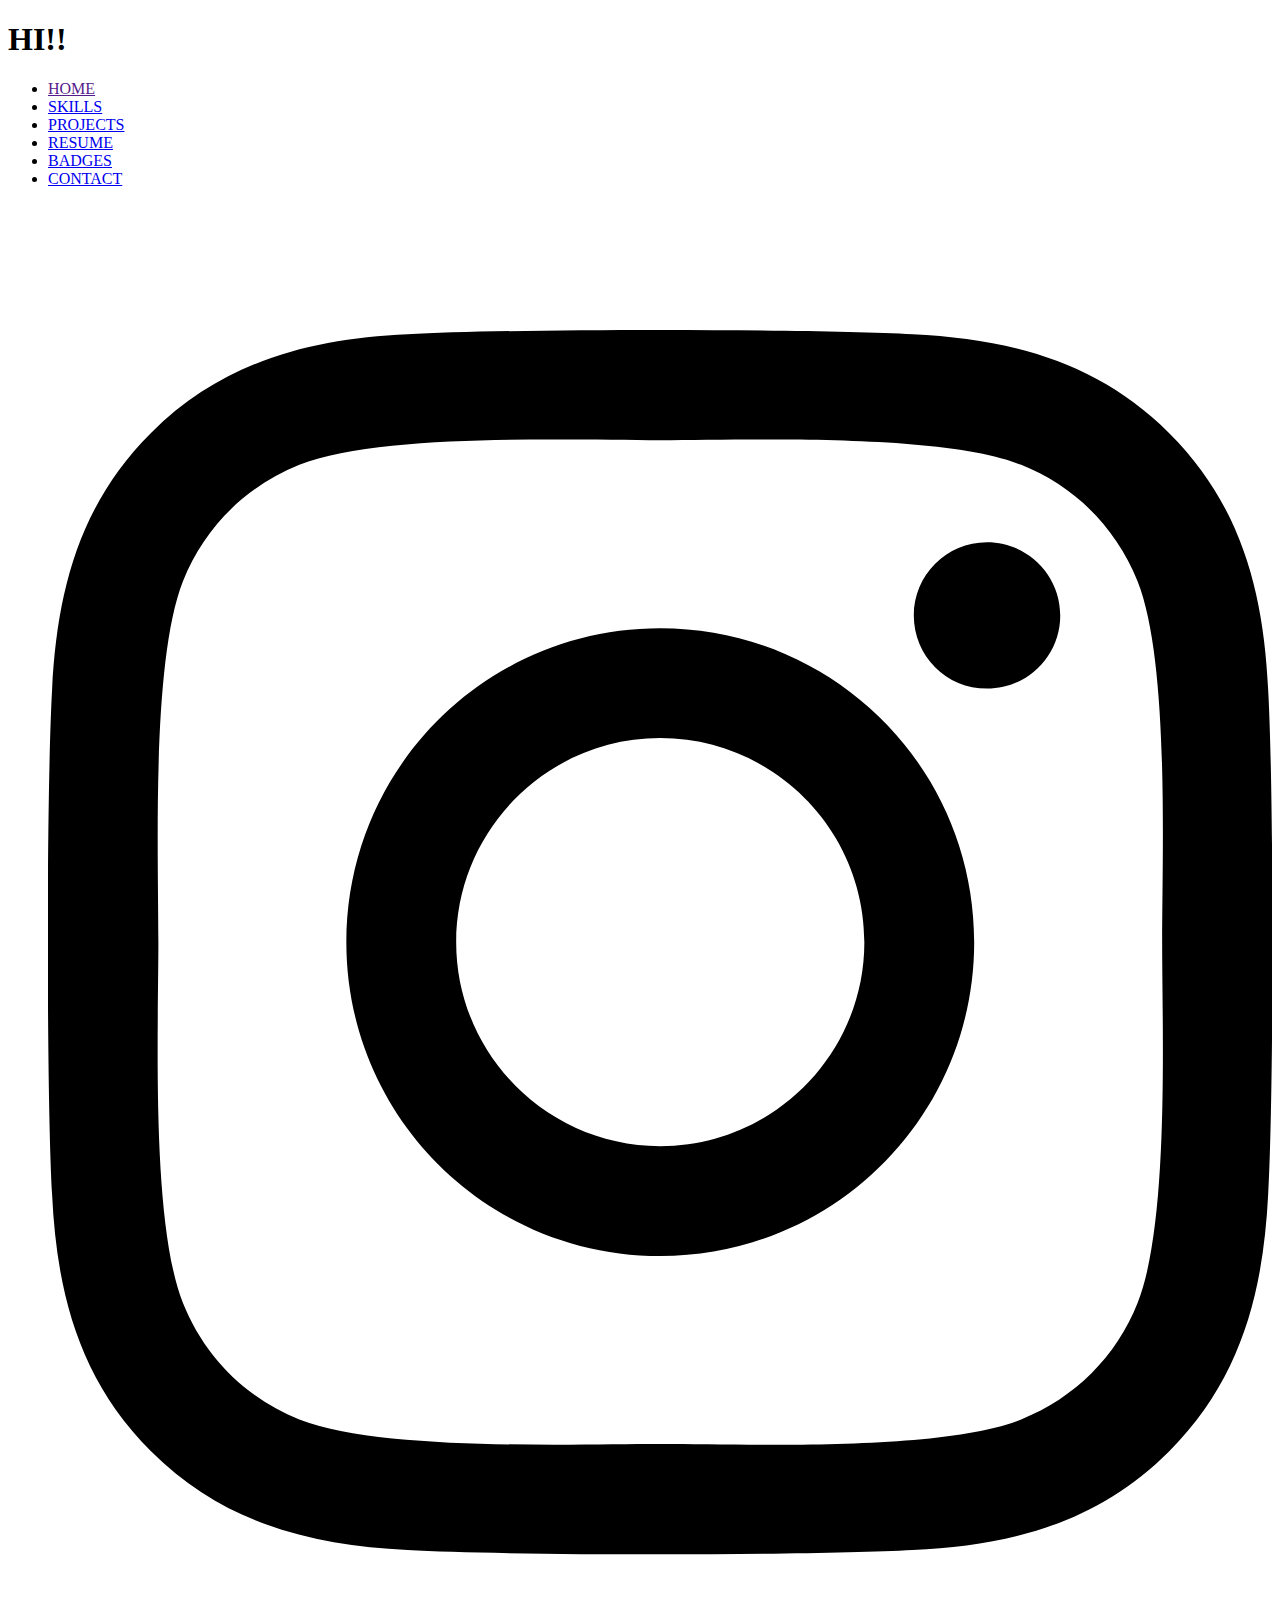
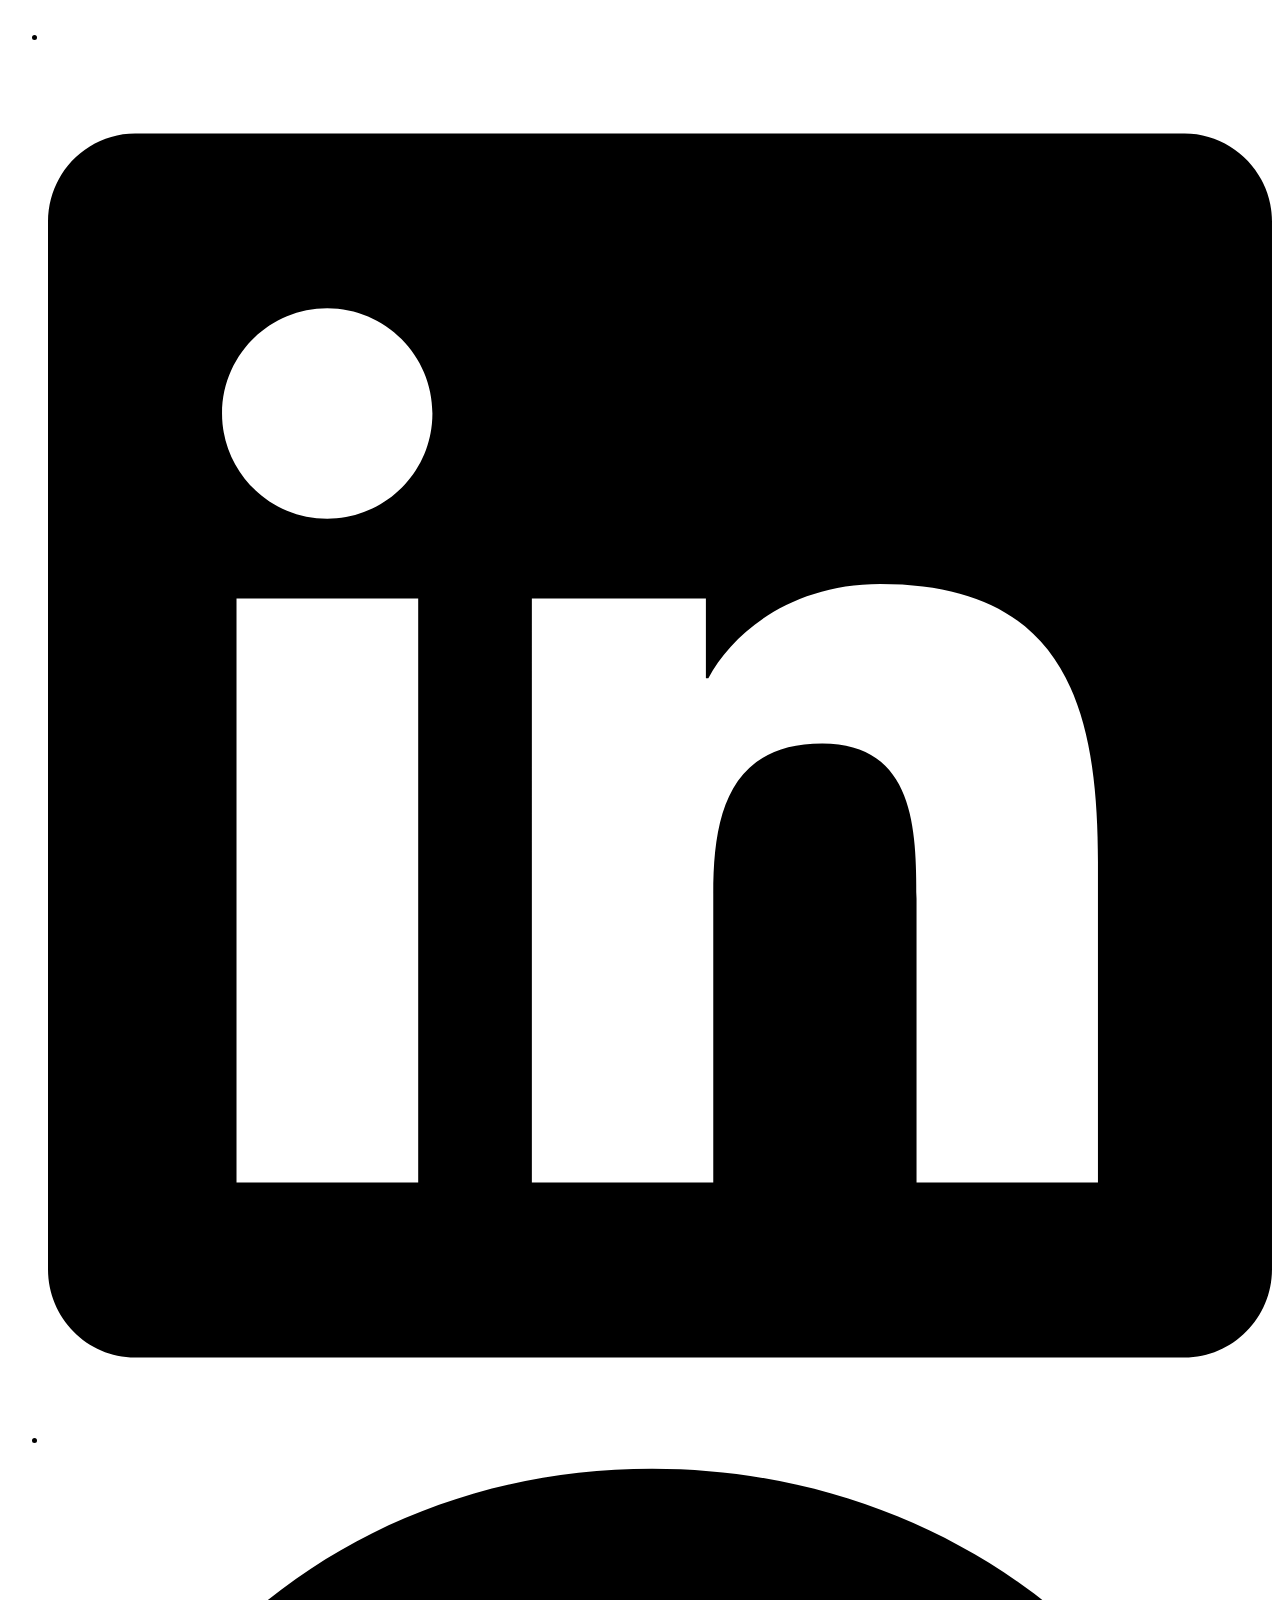
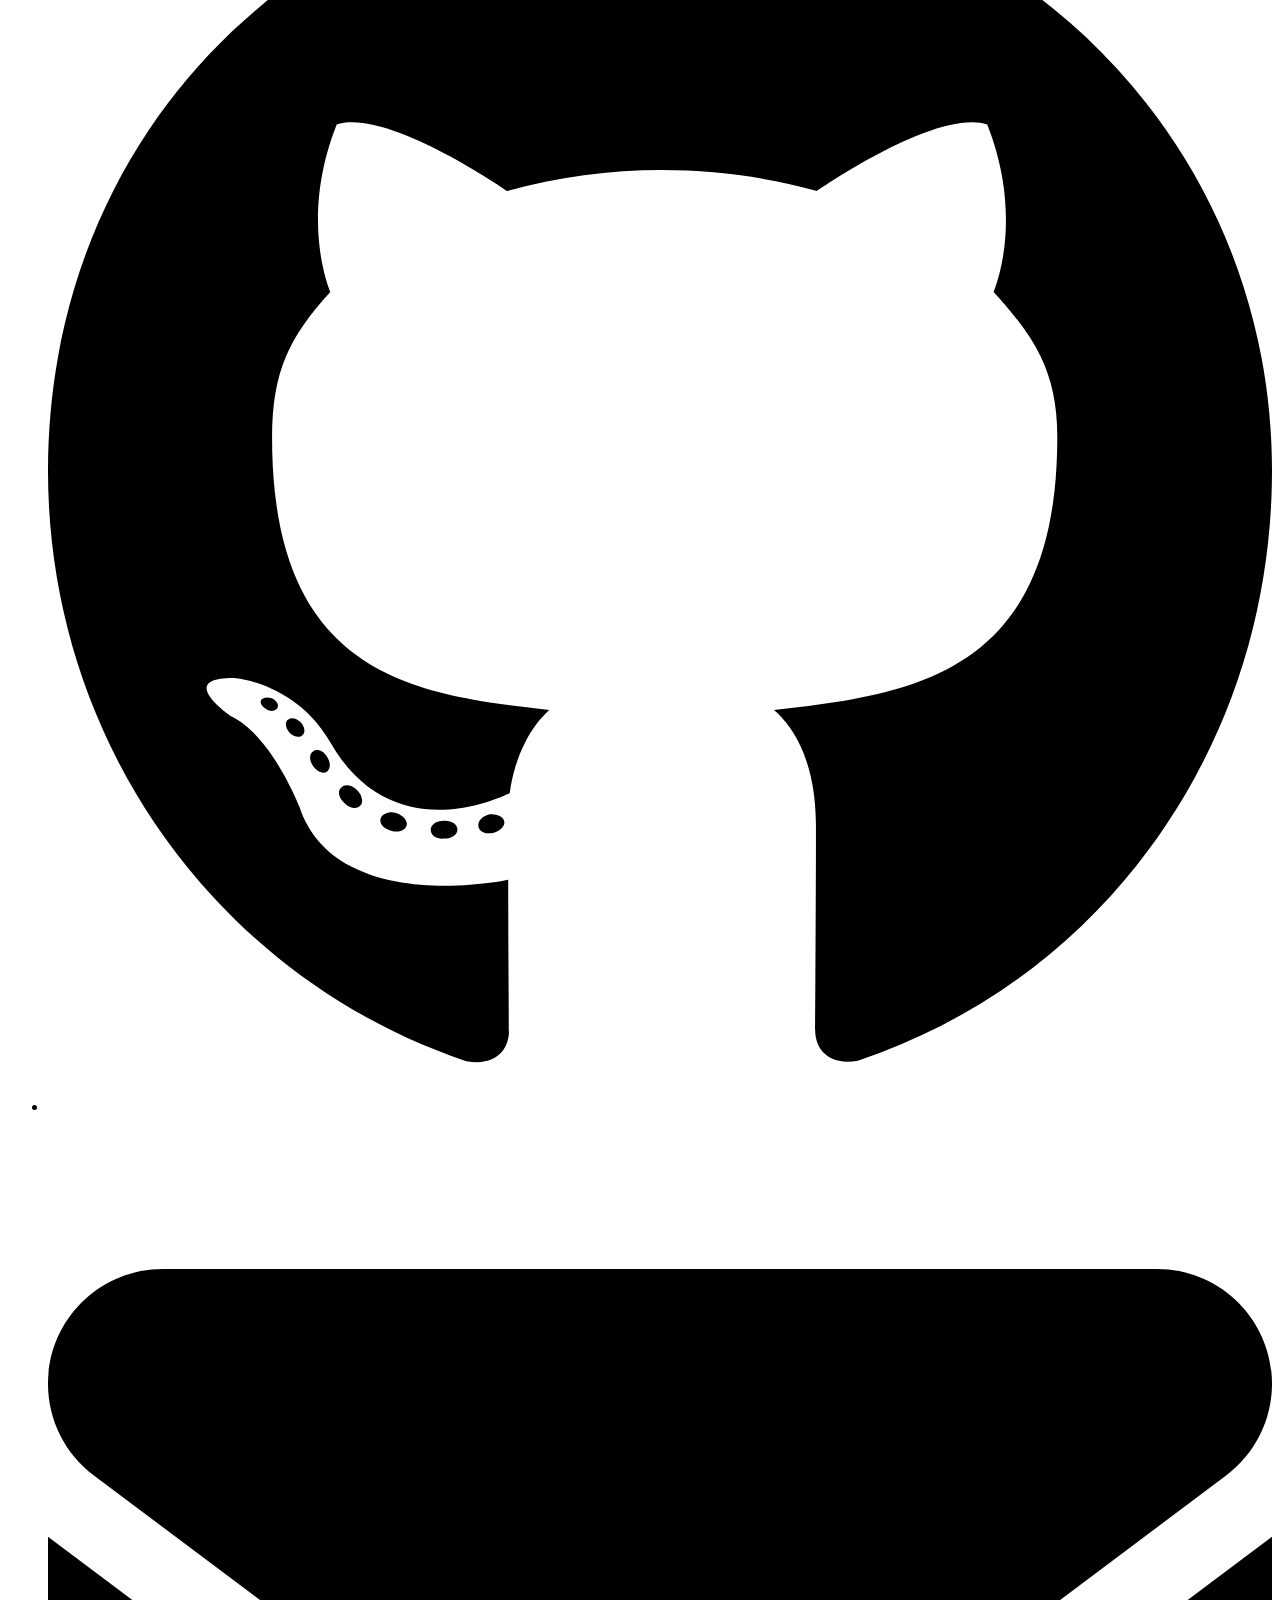
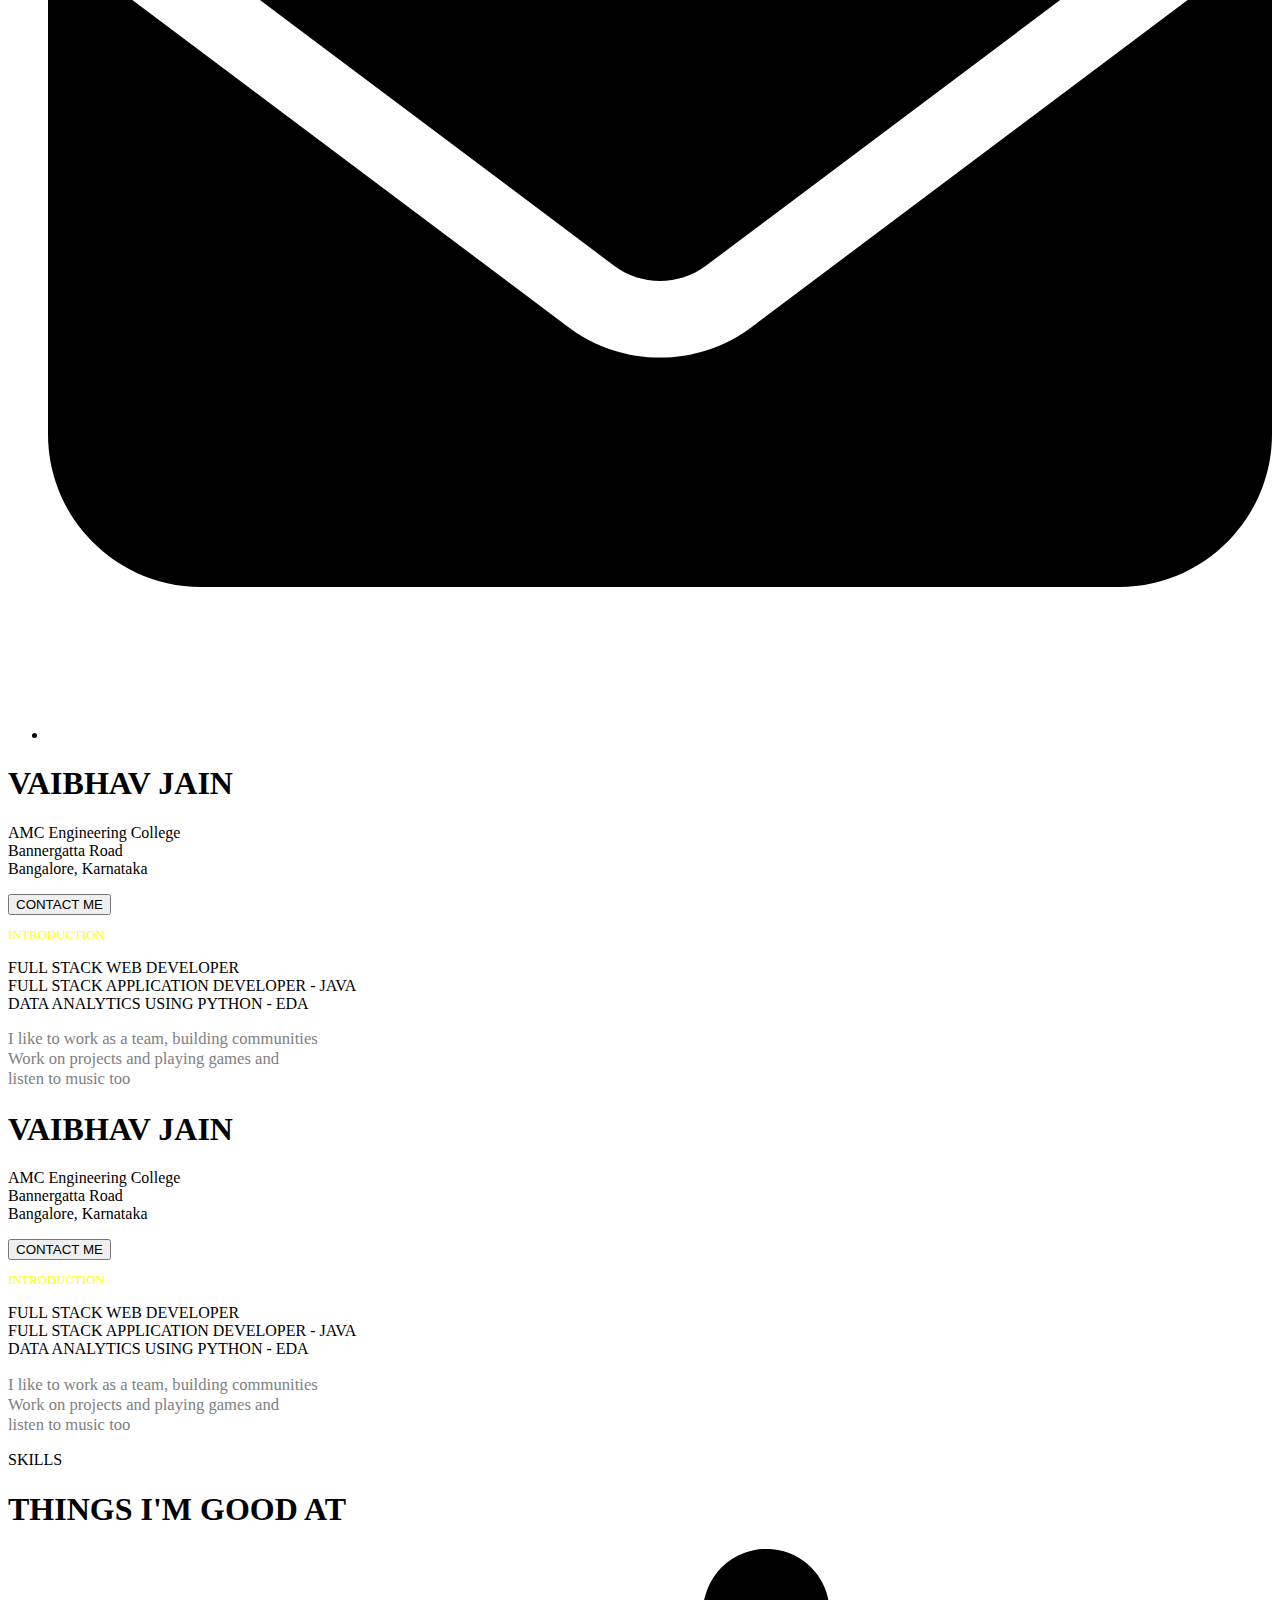
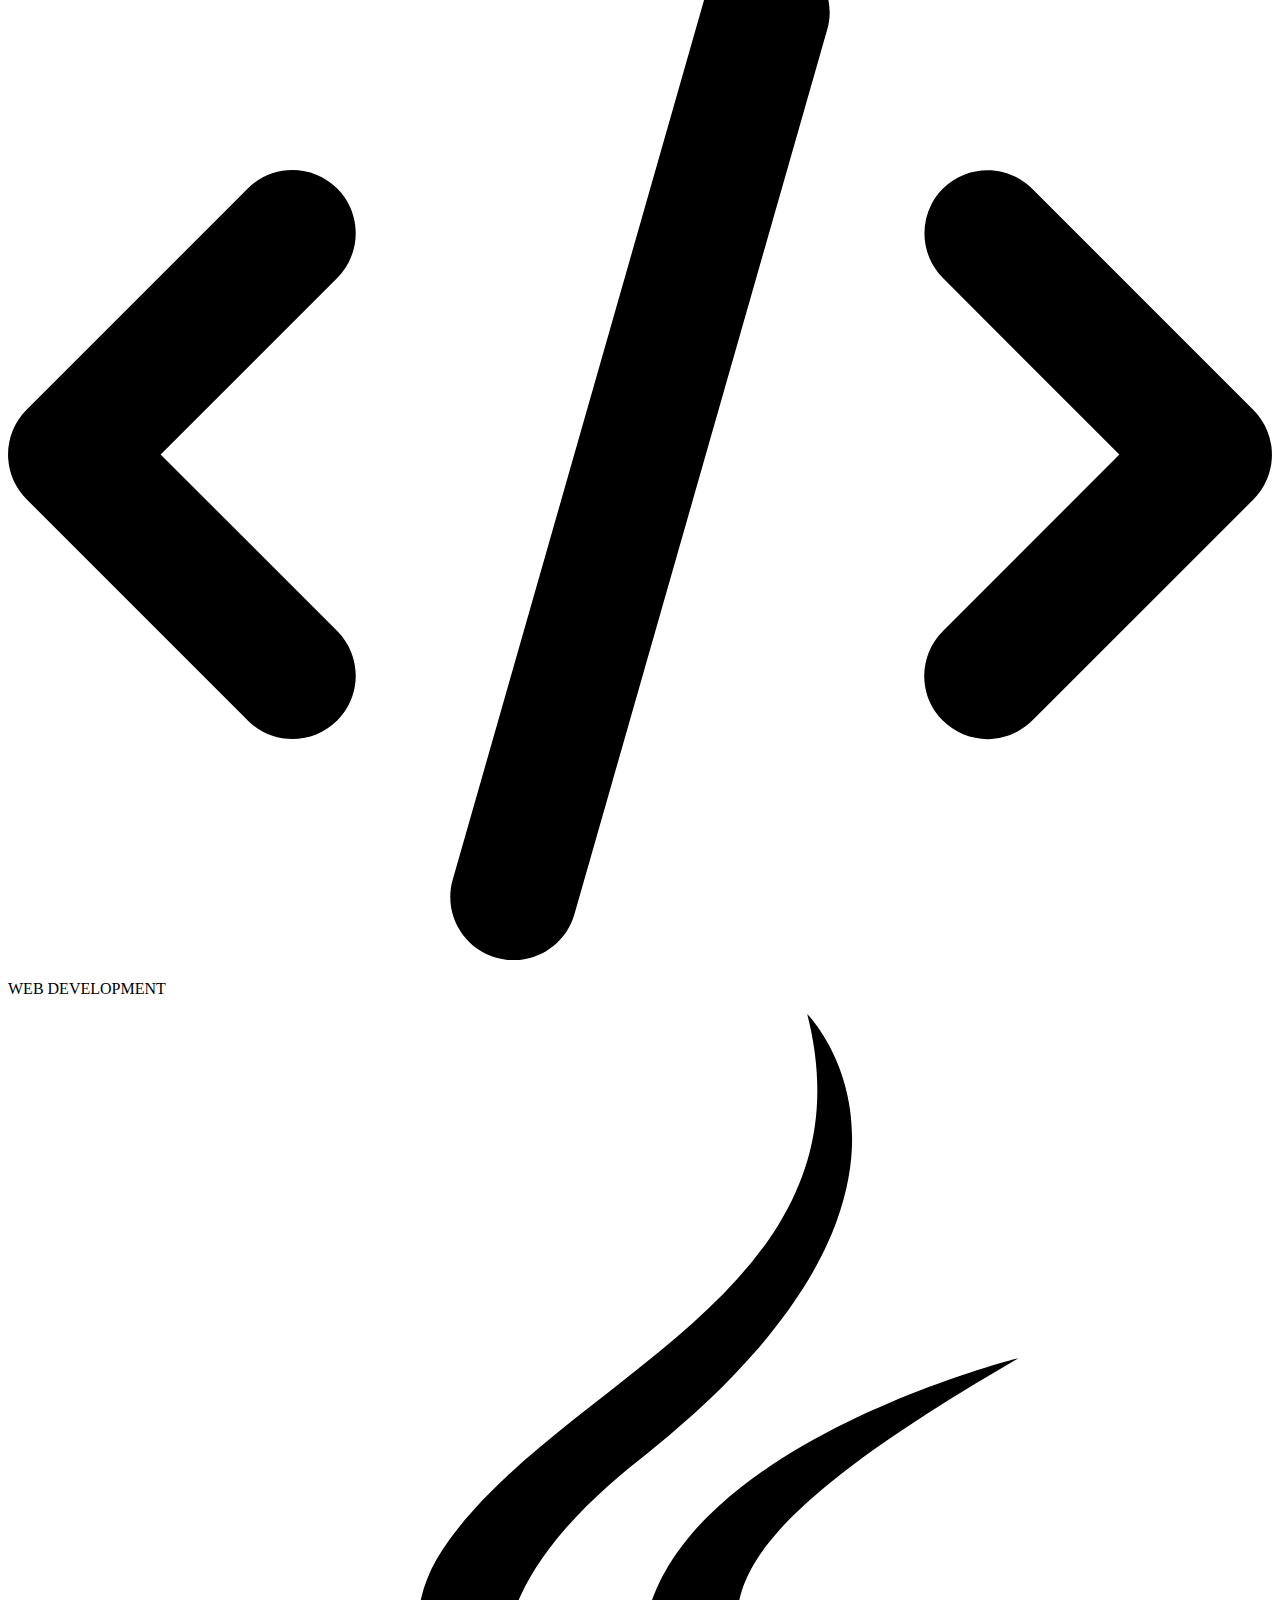
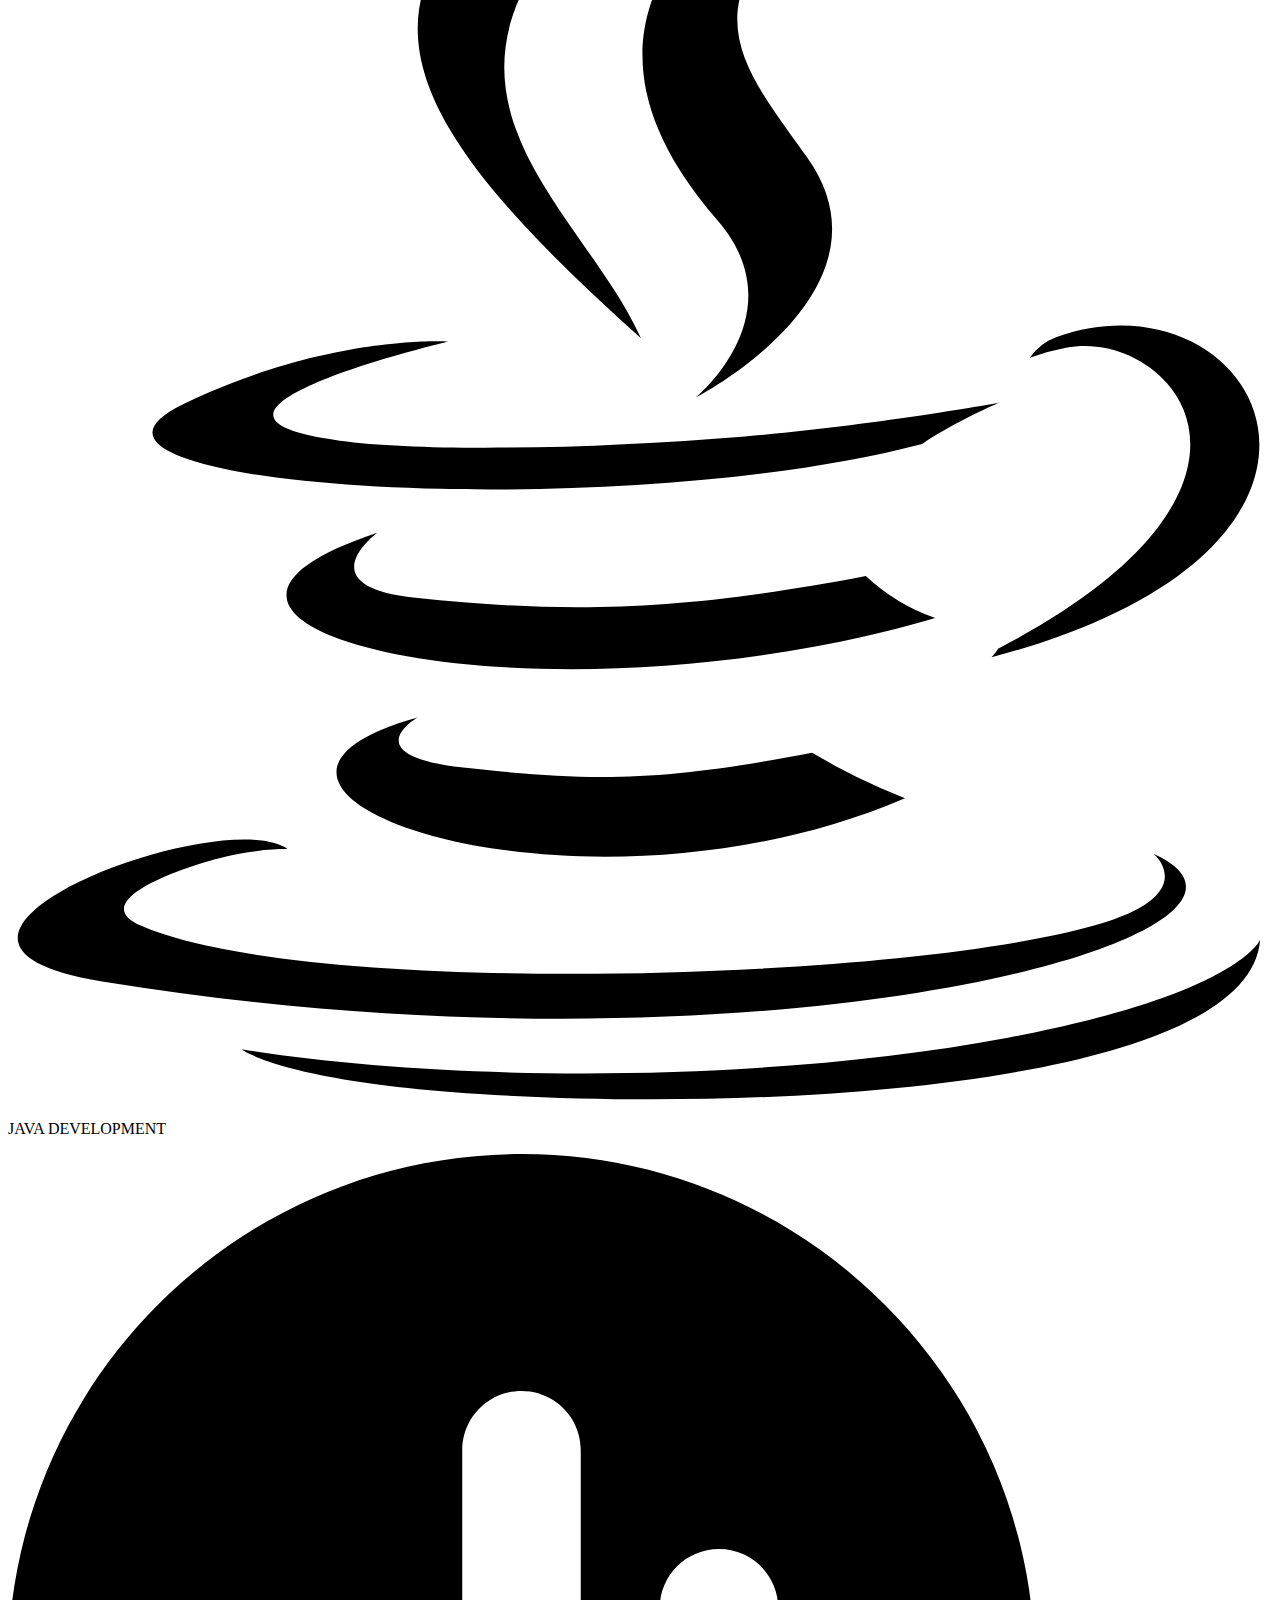
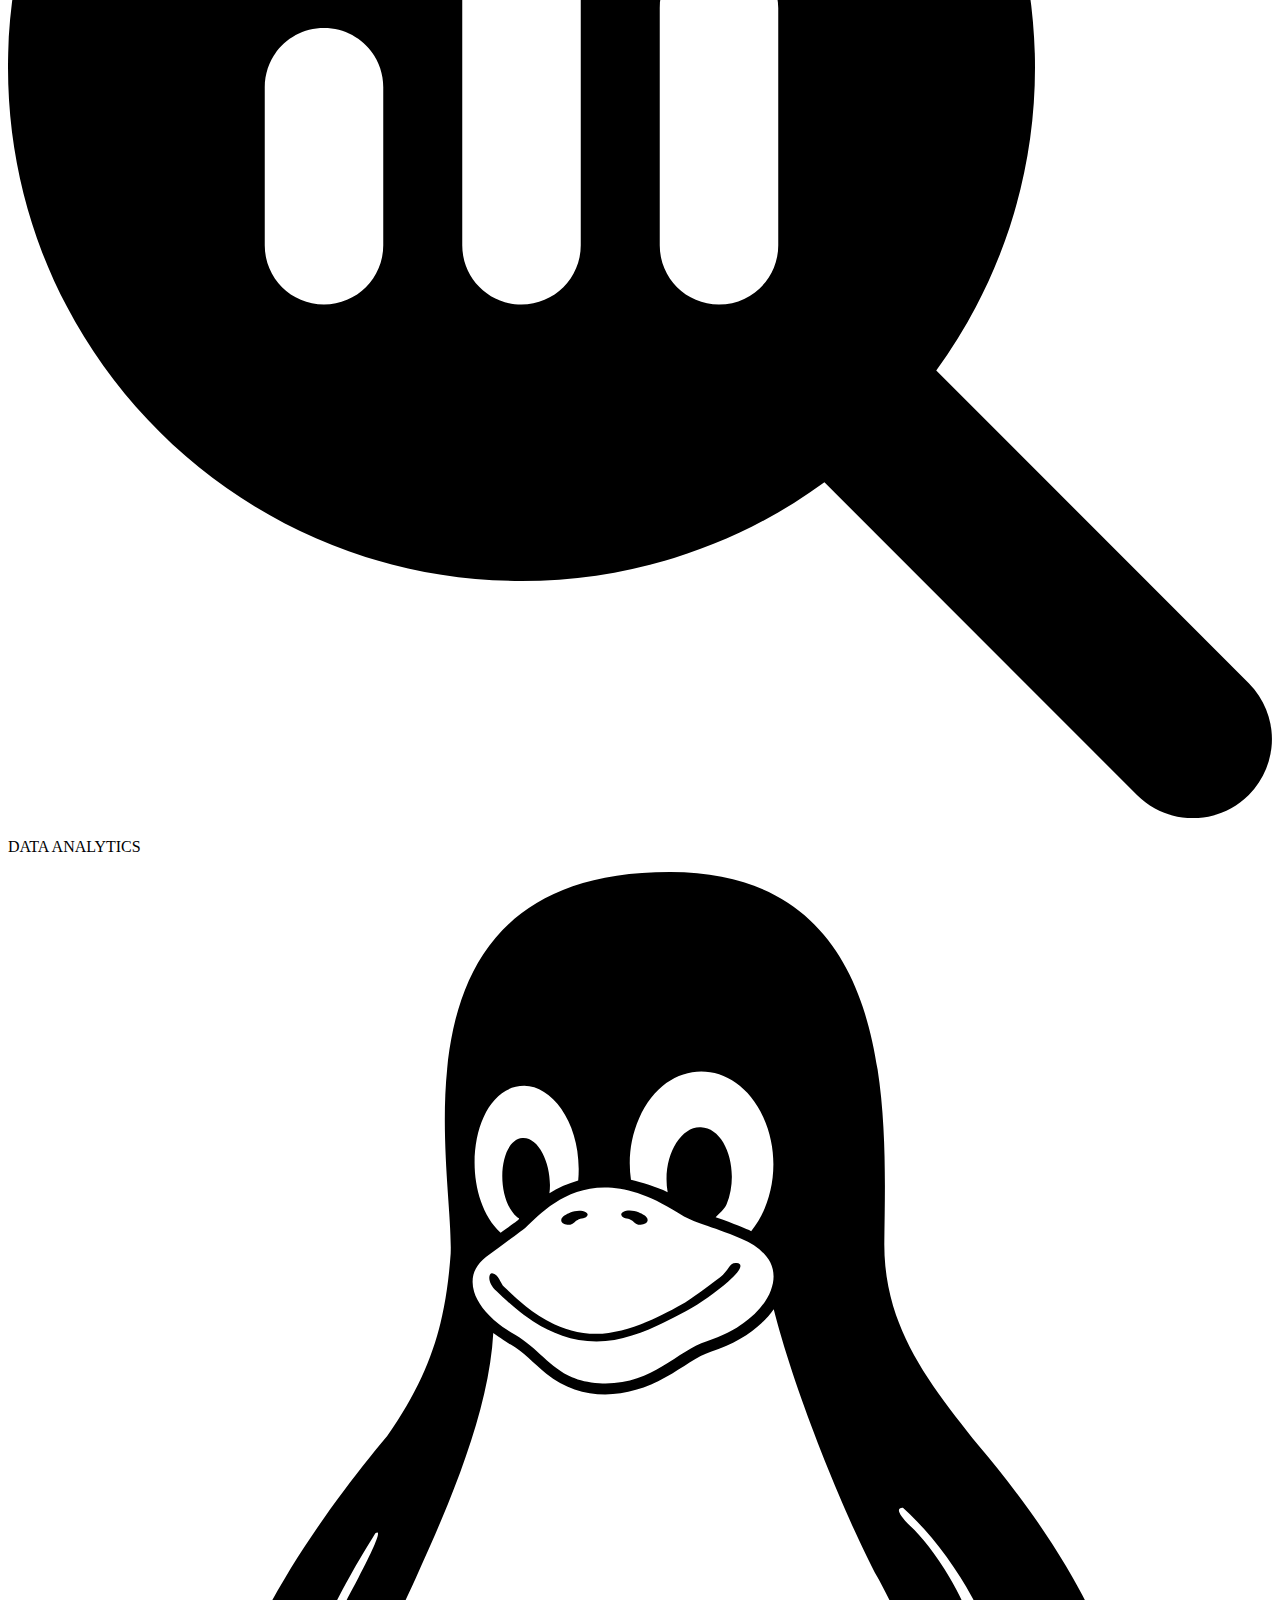
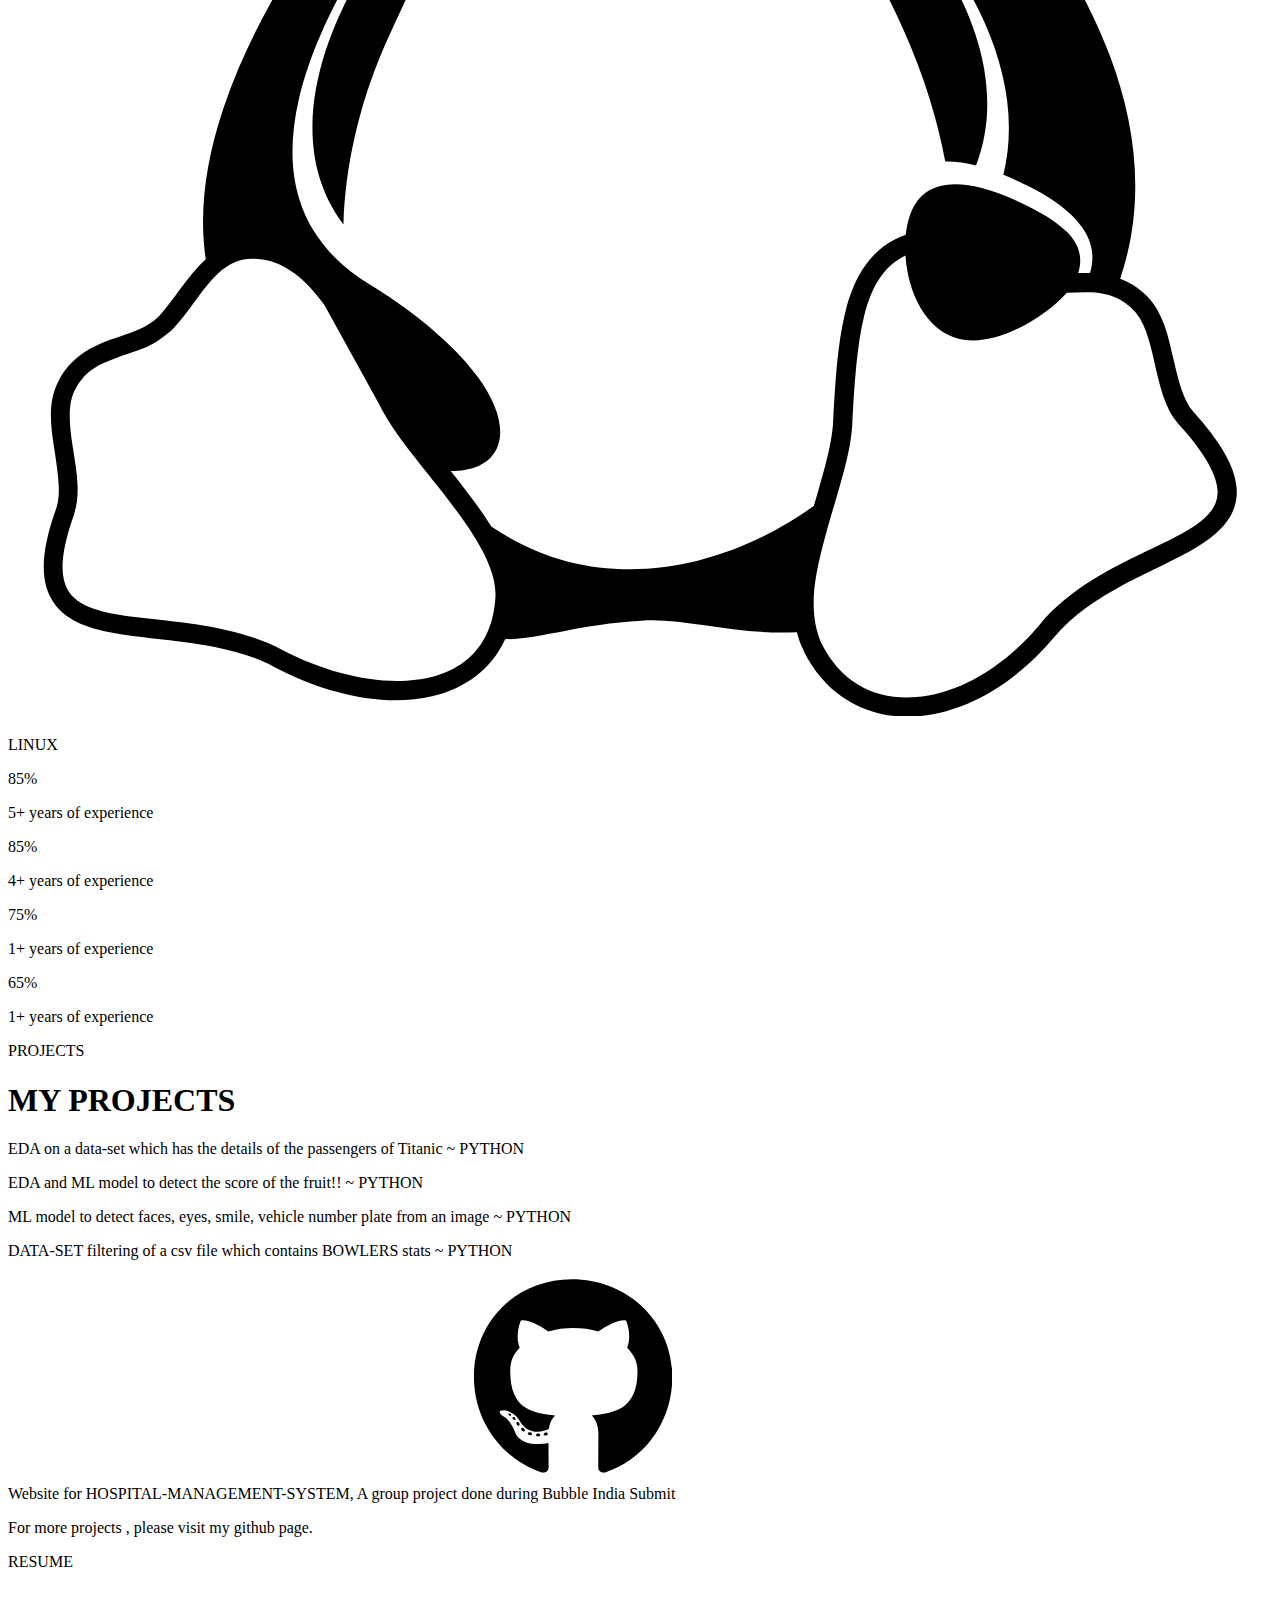
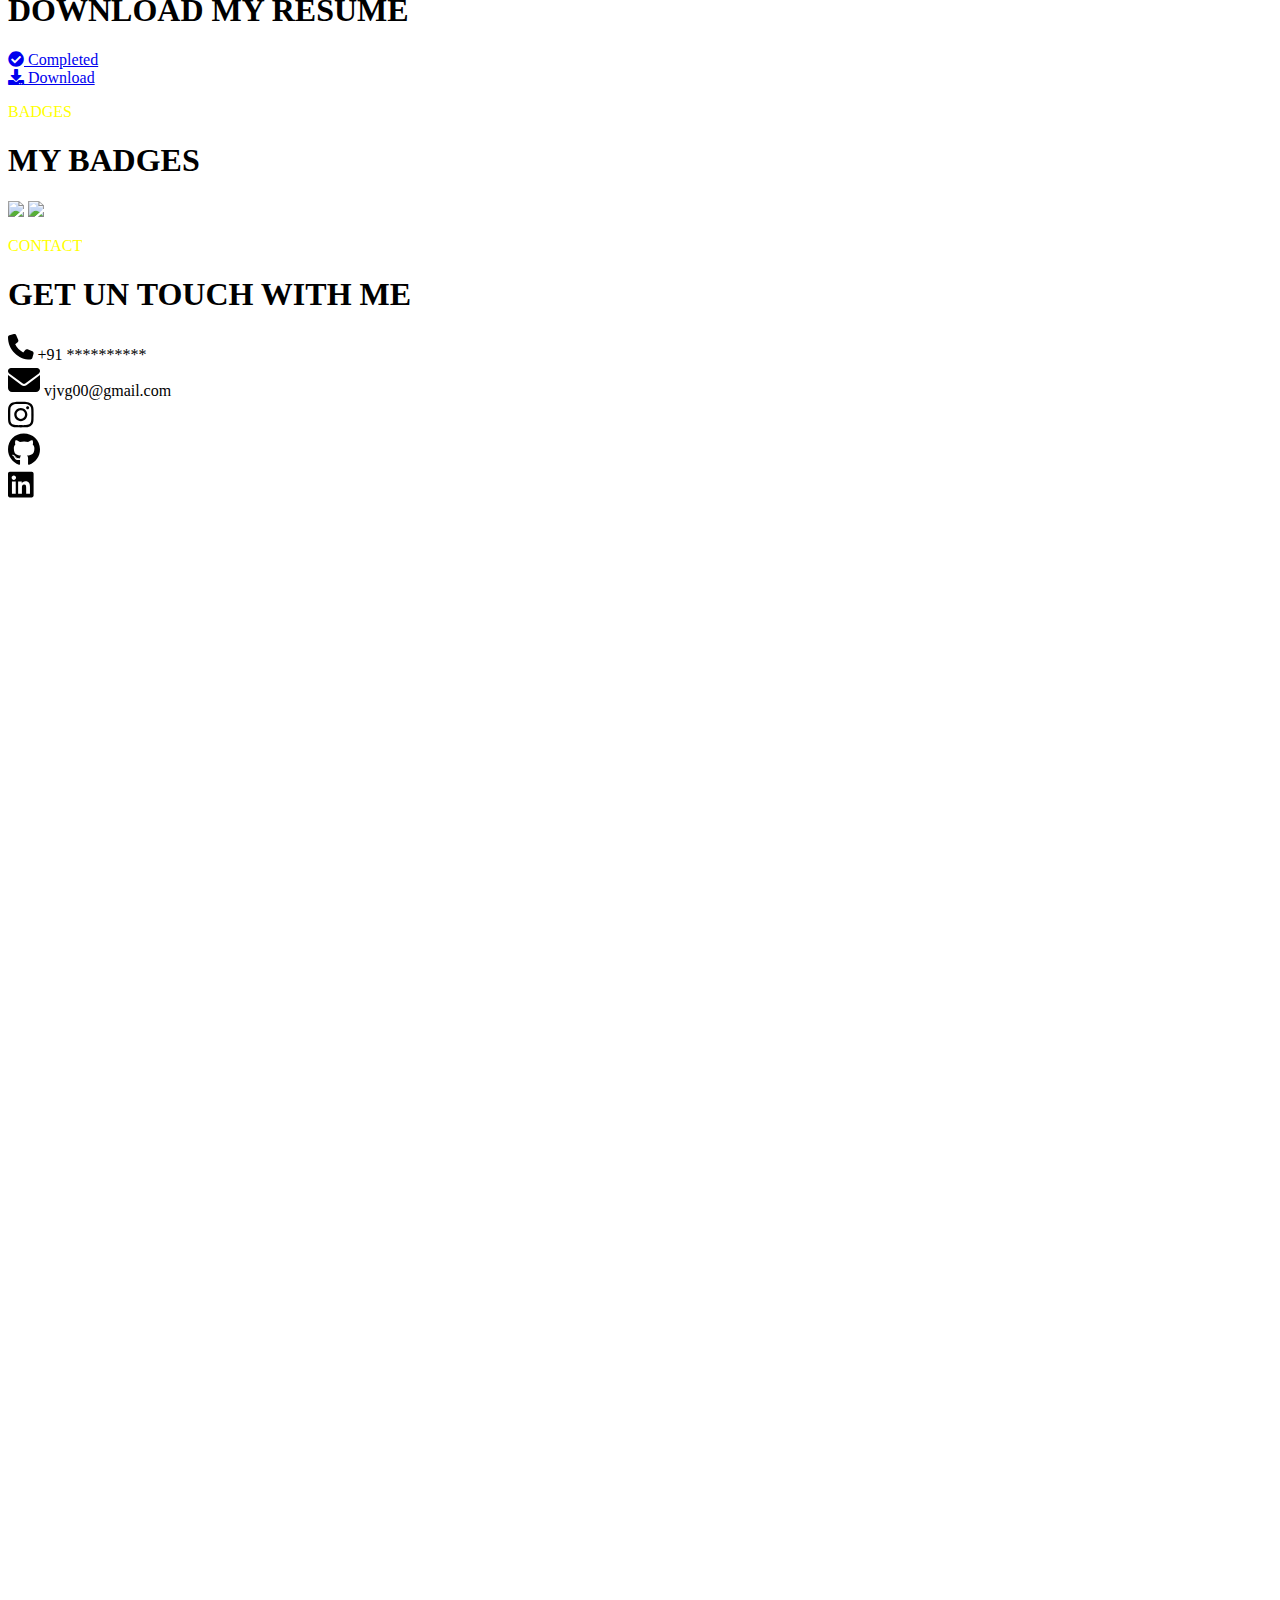
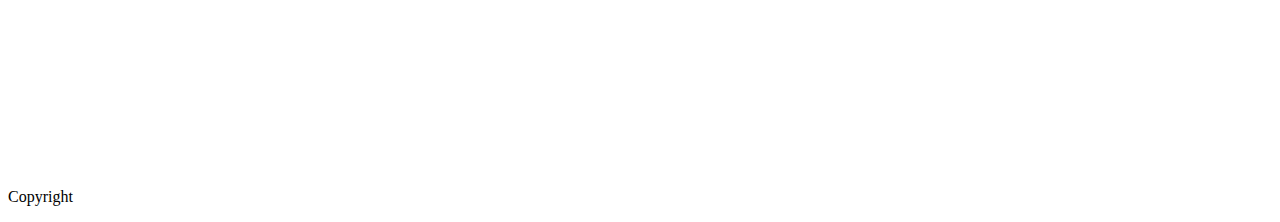
==== commit 98233c01: "Update index.html" ====
--- a/index.html
+++ b/index.html
@@ -144,7 +144,7 @@
             <DIV class="contactlist">
                 <div class="phone">
                     <svg style="width: 2vw;" xmlns="http://www.w3.org/2000/svg" viewBox="0 0 512 512"><!--!Font Awesome Free 6.5.1 by @fontawesome - https://fontawesome.com License - https://fontawesome.com/license/free Copyright 2024 Fonticons, Inc.--><path d="M164.9 24.6c-7.7-18.6-28-28.5-47.4-23.2l-88 24C12.1 30.2 0 46 0 64C0 311.4 200.6 512 448 512c18 0 33.8-12.1 38.6-29.5l24-88c5.3-19.4-4.6-39.7-23.2-47.4l-96-40c-16.3-6.8-35.2-2.1-46.3 11.6L304.7 368C234.3 334.7 177.3 277.7 144 207.3L193.3 167c13.7-11.2 18.4-30 11.6-46.3l-40-96z"/></svg>
-                    <a>+91 9164225221</a>
+                    <a>+91 **********</a>
                 </div>
                 <div class="mail">
                     <svg style="width: 2.5vw;" xmlns="http://www.w3.org/2000/svg" viewBox="0 0 512 512"><!--!Font Awesome Free 6.5.1 by @fontawesome - https://fontawesome.com License - https://fontawesome.com/license/free Copyright 2024 Fonticons, Inc.--><path d="M48 64C21.5 64 0 85.5 0 112c0 15.1 7.1 29.3 19.2 38.4L236.8 313.6c11.4 8.5 27 8.5 38.4 0L492.8 150.4c12.1-9.1 19.2-23.3 19.2-38.4c0-26.5-21.5-48-48-48H48zM0 176V384c0 35.3 28.7 64 64 64H448c35.3 0 64-28.7 64-64V176L294.4 339.2c-22.8 17.1-54 17.1-76.8 0L0 176z"/></svg>
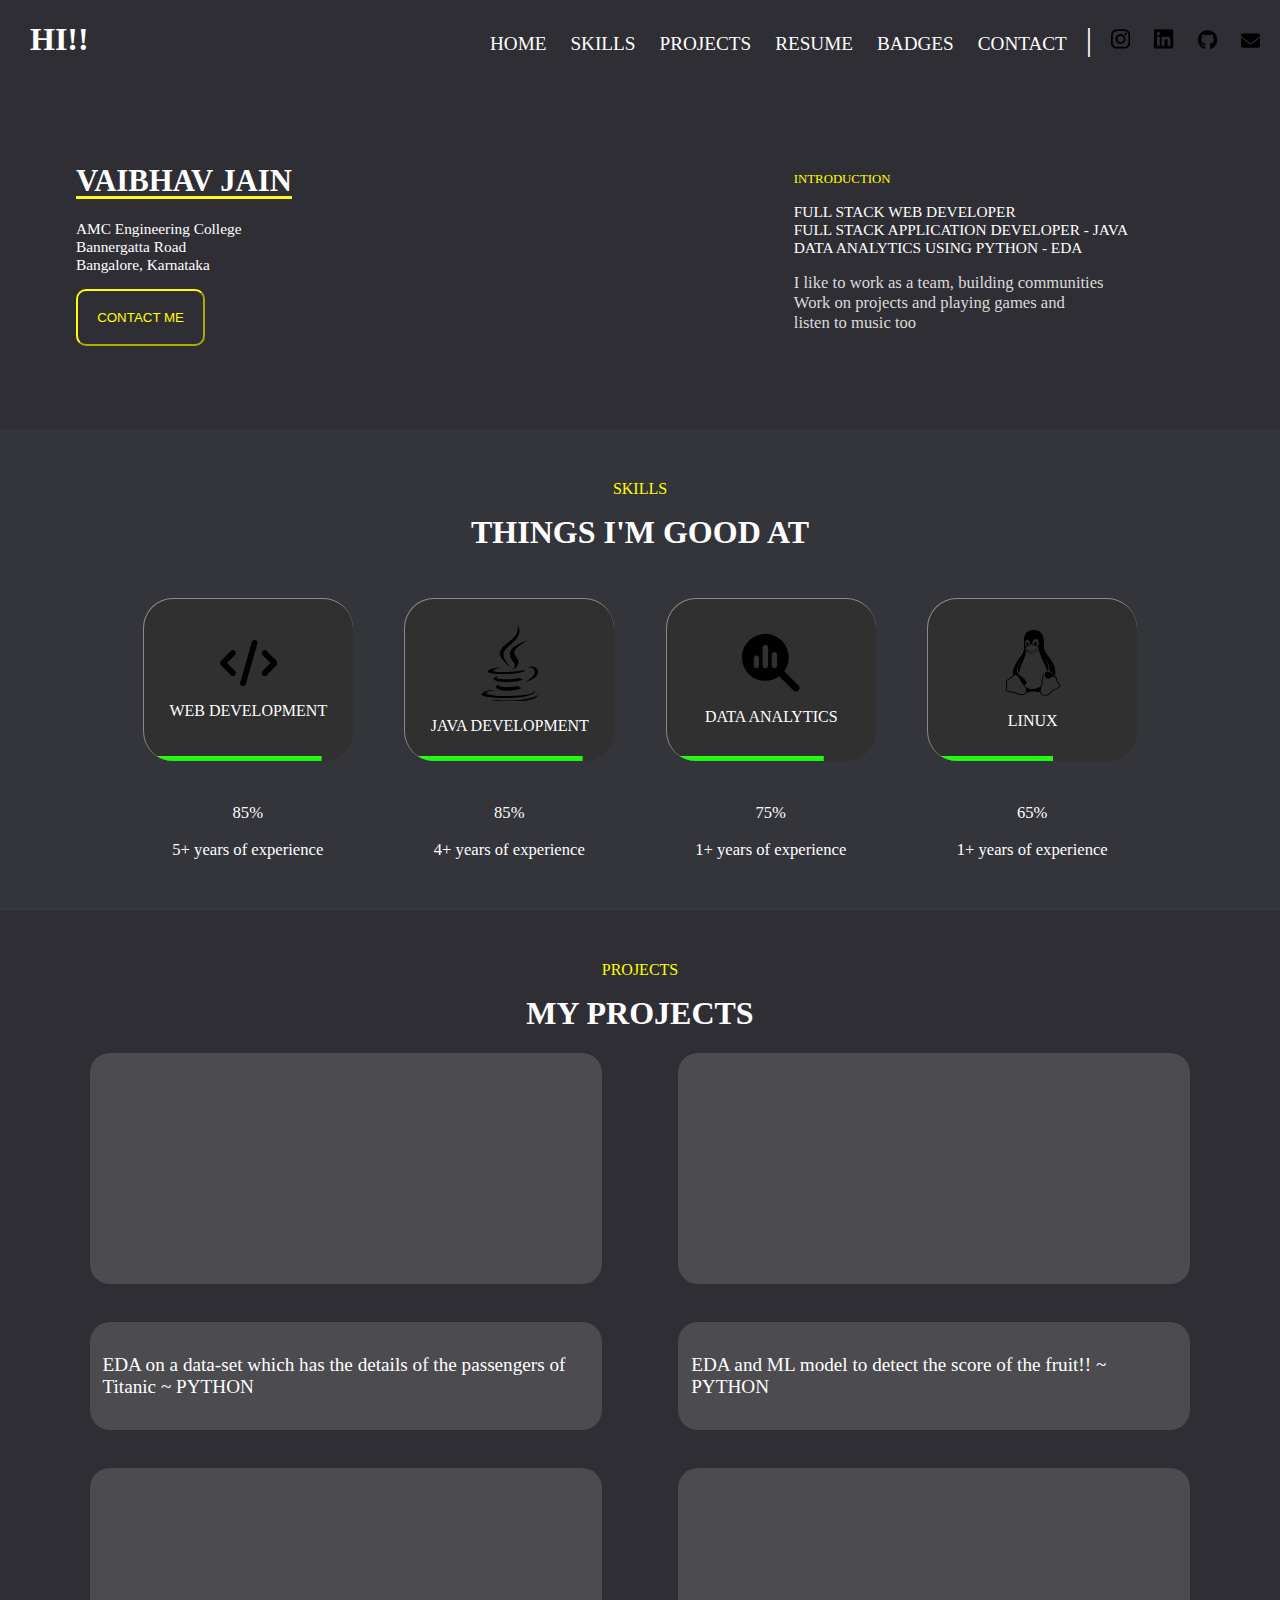
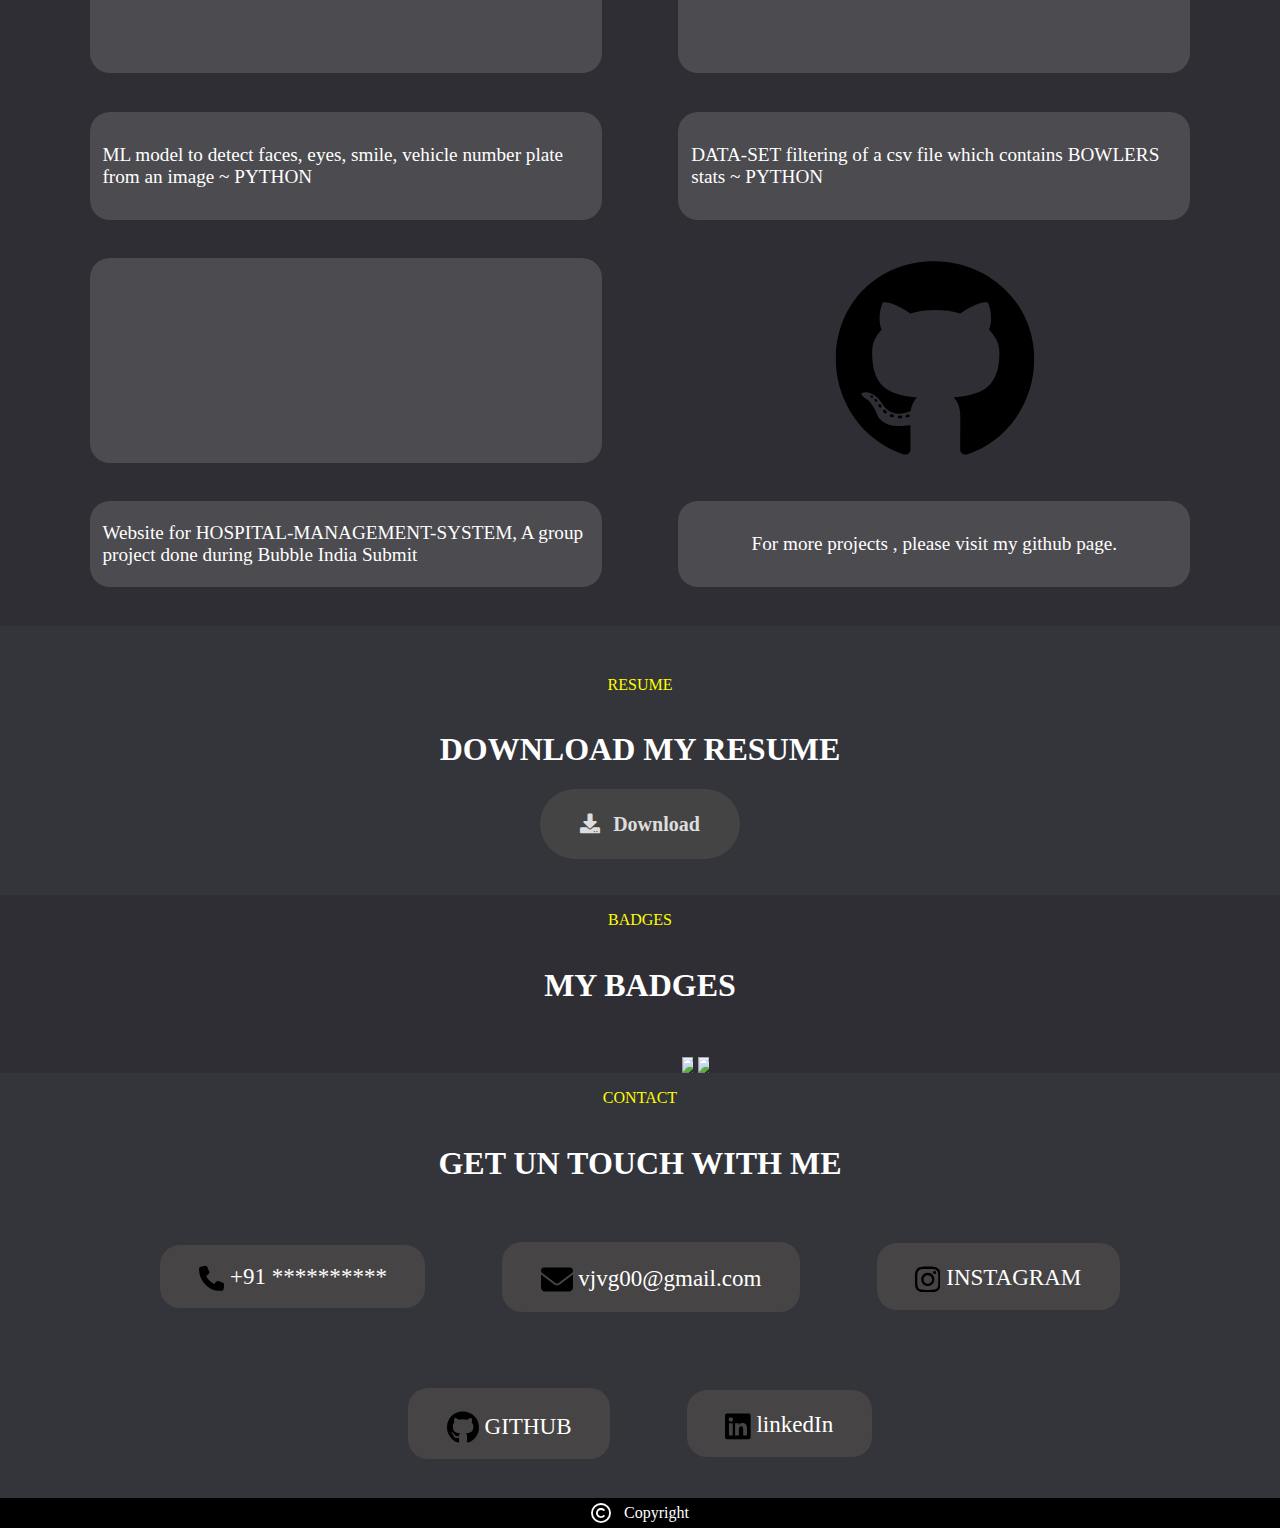
==== commit f2a7bfc9: "Update index.html" ====
--- a/index.html
+++ b/index.html
@@ -41,7 +41,7 @@
             <div class="bhleft">
                 <p style="color: yellow; font-size:1vw;">INTRODUCTION</p>
                 <P>FULL STACK WEB DEVELOPER<BR>FULL STACK APPLICATION DEVELOPER - JAVA<BR>DATA ANALYTICS USING PYTHON - EDA<br></P>
-                <p style="color: grey; font-size:1.3vw;">I like to work as a team, building communities<br>Work on projects and playing games and<br>listen to music too</p>
+                <p style="color: #dbdbdb; font-size:1.3vw;">I like to work as a team, building communities<br>Work on projects and playing games and<br>listen to music too</p>
             </div>
 
             <div class="bhright1">
@@ -55,7 +55,7 @@
                 </script>
                 <p style="color: yellow; font-size:1vw;">INTRODUCTION</p>
                 <P>FULL STACK WEB DEVELOPER<BR>FULL STACK APPLICATION DEVELOPER - JAVA<BR>DATA ANALYTICS USING PYTHON - EDA<br></P>
-                <p style="color: grey; font-size:1.3vw;">I like to work as a team, building communities<br>Work on projects and playing games and<br>listen to music too</p>
+                <p style="color: rgb(255, 255, 255); font-size:1.3vw;">I like to work as a team, building communities<br>Work on projects and playing games and<br>listen to music too</p>
             </div>
             <DIV class="yome1"></DIV>
         </div>
--- a/PORT.css
+++ b/PORT.css
@@ -0,0 +1,593 @@
+body{
+  margin: 0;
+}
+
+header{
+    background-color: rgba(47,46,52,255);
+    width: 100%;
+    display: flex;
+    align-items: center;
+    justify-content: center;
+    flex-direction: column;
+}
+
+.tophead{
+    width: 100%;
+}
+
+.tophead h1{
+    color:white;
+    margin-left: 30px;
+    float: left;
+}
+
+.tophead h1:hover{
+    /* color: linear-gradient(
+        to right,
+        rgba(255, 0, 0, 1),
+        rgba(255, 0, 180, 1),
+        rgba(0, 100, 200, 1)
+    );; */
+    text-decoration: underline;
+}
+
+.tophead ul{
+    float: right;
+    padding:  0px 10px;
+}
+
+.tophead ul li{
+    display: inline-block;
+    padding: 5px;
+  }
+
+.tophead li a{
+    color: rgb(255, 255, 255);
+    text-decoration: none;
+    padding: 5px;
+    font-size: 1.5vw;
+    background:
+    linear-gradient(
+        to right,
+        rgba(47,46,52,255),
+        rgba(47,46,52,255)
+    ),
+    linear-gradient(
+        to right,
+        yellow,
+        yellow,
+        yellow
+    );
+    background-size: 100% 3px, 0 3px;
+    background-position: 100% 100%, 0 100%;
+    background-repeat: no-repeat;
+    transition: background-size 400ms;
+}
+
+.tophead li a:hover{
+    background-size: 0 3px, 100% 3px;
+}
+
+.tophead svg{
+    width: 1.5vw;
+}
+
+.bottomhead{
+    width: 100%;
+    height: 350px;
+    display: flex;
+    flex-direction: row;
+    justify-content: space-evenly;
+    align-items: center;
+    color: white;
+    font-size: 1.2vw;
+}
+
+.bhright1, #nextline{
+  display: none;
+}
+.bhright button{
+    padding: max(1.5vw, 1.5vh);
+    background-color: transparent;
+    color: yellow;
+    border-color: yellow;
+    border-radius: 10px;
+    margin-bottom: 20PX;
+}
+
+.bhright h1{
+    background: linear-gradient(rgb(248, 248, 17),rgb(250, 250, 36));
+    background-size: 100% 3px, 0 3px;
+    background-position: 0% 100%, 0 100%;
+    background-repeat: no-repeat;
+    transition: background-size 400ms;
+}
+
+.yome{
+    width: 350px;
+    height: 100%;
+    transform: translatey(0%);
+    background-image: url("PORTPICS/YOME.png");
+    background-repeat: no-repeat;
+    background-size: cover;
+}
+
+main{
+    color: white;
+    background-color: rgba(52,52,59,255);
+    width: 100%;
+    display: flex;
+    align-items: center;
+    justify-content: center;
+    flex-direction: column;
+}
+
+.skills{
+    display: flex;
+    justify-content: center;
+    align-items: center;
+    flex-direction: column;
+}
+
+.skillpara{
+    margin-top: 50px;
+    color: yellow;
+}
+
+.skills h1{
+    margin-top: 0;
+}
+
+.skillist{
+    display:grid;
+    grid-template-columns: repeat(4,1fr);
+}
+
+.SKB{
+    padding: 2vw;
+    margin: 2vw;
+    border-radius: 30px;
+}
+
+.SKB p{
+    margin-bottom: 0;
+    transition: background-size 400ms;
+}
+
+.SKB svg{
+    width: 4.5vw;
+}
+
+.box{
+    border-top: 1px solid rgba(255, 255, 255, 0.438);
+    border-left: 1px solid rgba(255, 255, 255, 0.438);
+}
+
+.java{
+    background: linear-gradient(rgb(49, 248, 22),rgb(15, 252, 15));
+    background-size: 85% 5px, 0 3px;
+    background-position: 0% 100%, 0 100%;
+    background-repeat: no-repeat;
+    background-color: rgb(48, 48, 48);
+}
+
+.web{
+    background: linear-gradient(rgb(49, 248, 22),rgb(15, 252, 15));
+    background-size: 85% 5px, 0 3px;
+    background-position: 0% 100%, 0 100%;
+    background-repeat: no-repeat;
+    background-color: rgb(48, 48, 48);
+}
+
+.data{
+    background: linear-gradient(rgb(49, 248, 22),rgb(15, 252, 15));
+    background-size: 75% 5px, 0 3px;
+    background-position: 0% 100%, 0 100%;
+    background-repeat: no-repeat;
+    background-color: rgb(48, 48, 48);
+}
+
+.linux{
+    background: linear-gradient(rgb(49, 248, 22),rgb(15, 252, 15),rgb(49, 248, 22),rgb(15, 252, 15));
+    background-size: 60% 5px, 0 3px;
+    background-position: 0% 100%, 0 100%;
+    background-repeat: no-repeat;
+    background-color: rgb(48, 48, 48);
+}
+
+.per{
+    margin-top: 0;
+    padding-top: 0;
+    font-size: 1.3vw;
+}
+
+.proj{
+    display: flex;
+    justify-content: center;
+    align-items: center;
+    flex-direction: column;
+    background-color: rgba(47,46,52,255);
+    width: 100%;
+}
+
+.proj h1{
+    margin-top: 0;
+}
+
+.reppo{
+    display:grid;
+    grid-template-columns: repeat(2,1fr);
+}
+
+.rep{
+    margin: 3vw;
+    border-radius: 20px;
+}
+
+.reppo div{
+    font-size: 1.5vw;
+    padding: 1vw;
+    display: flex;
+    justify-content: center;
+    align-items: center;
+    margin-top: 0;
+    border-radius: 20px;
+    width: 38vw;
+    background-color: rgba(129, 127, 127, 0.363);
+}
+
+.ship{
+    background-image: url("PORTPICS/ship.png");
+    background-repeat: no-repeat;
+    background-size: cover;
+    width: 38vw;
+    height: 16vw;
+}
+
+.fruit{
+    background-image: url("PORTPICS/fruit.png");
+    background-repeat: no-repeat;
+    background-size: cover;
+    width: 90%;
+    height: 16vw;
+}
+
+.obj{
+    background-image: url("PORTPICS/obj.png");
+    background-repeat: no-repeat;
+    background-size: cover;
+    width: 90%;
+    height: 14vw;
+}
+
+.bow{
+    background-image: url("PORTPICS/bow.png");
+    background-repeat: no-repeat;
+    background-size: cover;
+    width: 90%;
+    height: 14vw;
+}
+
+.hos{
+    background-image: url("PORTPICS/hos.png");
+    background-repeat: no-repeat;
+    background-size: cover;
+    width: 90%;
+    height: 14vw;
+}
+
+.certifi{
+    display: flex;
+    justify-content: center;
+    align-items: center;
+    flex-direction: column;
+    background-color: rgba(52,52,59,255);
+    width: 100%;
+}
+
+.certifi a{
+    margin-bottom: 4vh;
+}
+
+.btn
+{
+  position: relative;
+  width: 200px;
+  height: 70px;
+  background: #444;
+  color: #dddddd;
+  font-size: 20px;
+  font-weight: 700;
+  border-radius: 50px;
+  cursor: pointer;
+  text-decoration: none;
+  transition: 0.8s;
+  transition-delay: 0.5s;
+  overflow: hidden;
+}
+.btn .fas
+{
+  margin-right: 8px;
+}
+.btn .download
+{
+  position: absolute;
+  top: 50%;
+  left: 50%;
+  transform: translate(-50%,-50%);
+  white-space: nowrap;
+  transition: 0.3s;
+}
+.btn.active .download
+{
+  transform: translate(-50%,60px);
+  animation: bottom_top 0.5s linear forwards;
+  animation-delay: 12s;
+}
+.btn .completed
+{
+  position: absolute;
+  top: 0%;
+  left: 50%;
+  transform: translate(-50%,-60px);
+  white-space: nowrap;
+  color: #222;
+}
+.btn.active .completed
+{
+  animation: top_bottom 1.3s linear forwards;
+  animation-delay: 6.5s;
+}
+.btn.active
+{
+  width: 600px;
+  height: 15px;
+  animation: btn_width 4.5s linear forwards;
+  animation-delay: 5s;
+}
+.btn.active::before
+{
+  content: '';
+  position: absolute;
+  top: 0;
+  left: 0;
+  width: 0;
+  height: 100%;
+  background: #5c5cff;
+  animation: before_active 10s linear forwards;
+  animation-delay: 1.5s;
+}
+.btn.active::after
+{
+  content: '\f00c';
+  position: absolute;
+  top: 50%;
+  left: 50%;
+  font-family: "Font Awesome 5 Free";
+  color: #222;
+  transform: translate(-50%,-50%) scale(0);
+  transition: 0.3s;
+  animation: check_scale 2s linear forwards;
+  animation-delay: 8.5s;
+}
+@keyframes before_active
+{
+  0%
+  {
+    width: 0%;
+    height: 100%;
+  }
+  30%,95%
+  {
+    width: 100%;
+    height: 100%;
+  }
+  100%
+  {
+    width: 100%;
+    height: 0%;
+  }
+}
+@keyframes btn_width
+{
+  0%
+  {
+    width: 600px;
+    height: 15px;
+  }
+  20%,70%
+  {
+    width: 200px;
+    height: 70px;
+  }
+  80%,90%
+  {
+    width: 100px;
+    height: 100px;
+  }
+  100%
+  {
+    width: 200px;
+    height: 70px;
+  }
+}
+@keyframes top_bottom
+{
+  0%
+  {
+    transform: translate(-50%,-60px);
+  }
+  20%,90%
+  {
+    top: 50%;
+    transform: translate(-50%,-50%);
+  }
+  100%
+  {
+    top: 120%;
+    transform: translate(-50%,-50%);
+  }
+}
+@keyframes bottom_top
+{
+  0%
+  {
+    transform: translate(-50%,60px);
+  }
+  100%
+  {
+    transform: translate(-50%,-50%);
+  }
+}
+@keyframes check_scale
+{
+  0%
+  {
+    transform: translate(-50%,-50%) scale(0);
+  }
+  20%,90%
+  {
+    transform: translate(-50%,-50%) scale(1.3);
+  }
+  100%
+  {
+    transform: translate(-50%,100px) scale(1.3);
+  }
+}
+
+.badge{
+    display: flex;
+    justify-content: center;
+    align-items: center;
+    flex-direction: column;
+    background-color: rgba(47,46,52,255);
+    width: 100%;
+}
+
+.badgeimg{
+    margin-left: 9vw;
+    display:grid;
+    grid-template-columns: repeat(2,1fr);
+}
+
+.badge img{
+    width: 70%;
+}
+
+.contact{
+    display: flex;
+    justify-content: center;
+    align-items: center;
+    flex-direction: column;
+    background-color: rgba(52,52,59,255);
+    width: 100%;
+}
+
+.contactlist{
+    display: flex;
+    flex-wrap: wrap;
+    justify-content: center;
+    align-items: center;
+}
+
+.contactlist div{
+    background-color: #464444;
+    border-radius: 20px;
+    padding-top: 1vw;
+    padding-bottom: 1.5vw;
+    padding-right: 3vw;
+    padding-left: 3vw;
+    margin: 3vw;
+    font-size: 1.8vw;
+}
+
+.contactlist svg{
+    transform: translatey(30%);
+}
+
+footer{
+    width: 100%;
+    height: 30px;
+    background-color: black;
+}
+
+footer{
+    color: white;
+    display: flex;
+    justify-content: center;
+    align-items: center;
+}
+
+footer svg{
+    width: 20px;
+    margin-right: 1vw;
+}
+
+@media only screen and (max-device-width: 480px) {
+  #nextline{
+    display: block;
+  }
+  .tophead ul li{
+    padding-left: 0;
+  }
+  .tophead ul{
+    text-align: right;
+  }
+  .tophead h1{
+    margin-top: 7vw;
+    font-size: 4vw;
+  }
+  .bottomhead{
+    display: flex;
+    height: 200px;
+  }
+  .bhright1{
+    display:block;
+  }
+  .bhright1 button{
+    padding: max(1vw, 0.5vh);
+    background-color: transparent;
+    color: yellow;
+    border: solid 1px yellow;
+    border-radius: 10px;
+    margin-bottom: 20PX;
+  }
+
+  .bhright1 h1{
+      background: linear-gradient(rgb(248, 248, 17),rgb(250, 250, 36));
+      background-size: 65% 1px, 0 3px;
+      background-position: 0% 100%, 0 100%;
+      background-repeat: no-repeat;
+      transition: background-size 400ms;
+  }
+  .yome, .bhright, .bhleft{
+    display: none;
+  }
+  .yome1{
+    padding-bottom: 0;
+    width: 180px;
+    height: 100%;
+    transform: translatey(0%);
+    background-image: url("PORTPICS/YOME.png");
+    background-repeat: no-repeat;
+    background-size: cover;
+  }
+  .box{
+    font-size: 2vw;
+  }
+  .per p{
+    font-size: 1.8vw;
+  }
+  #skills h1{
+    font-size: 5vw;
+  }
+  #skills div{
+    border-radius: 2.5vw;
+  }
+  #certifi h1{
+    font-size: 5vw;
+  }
+  #contact h1{
+    font-size: 5vw;
+  }
+}
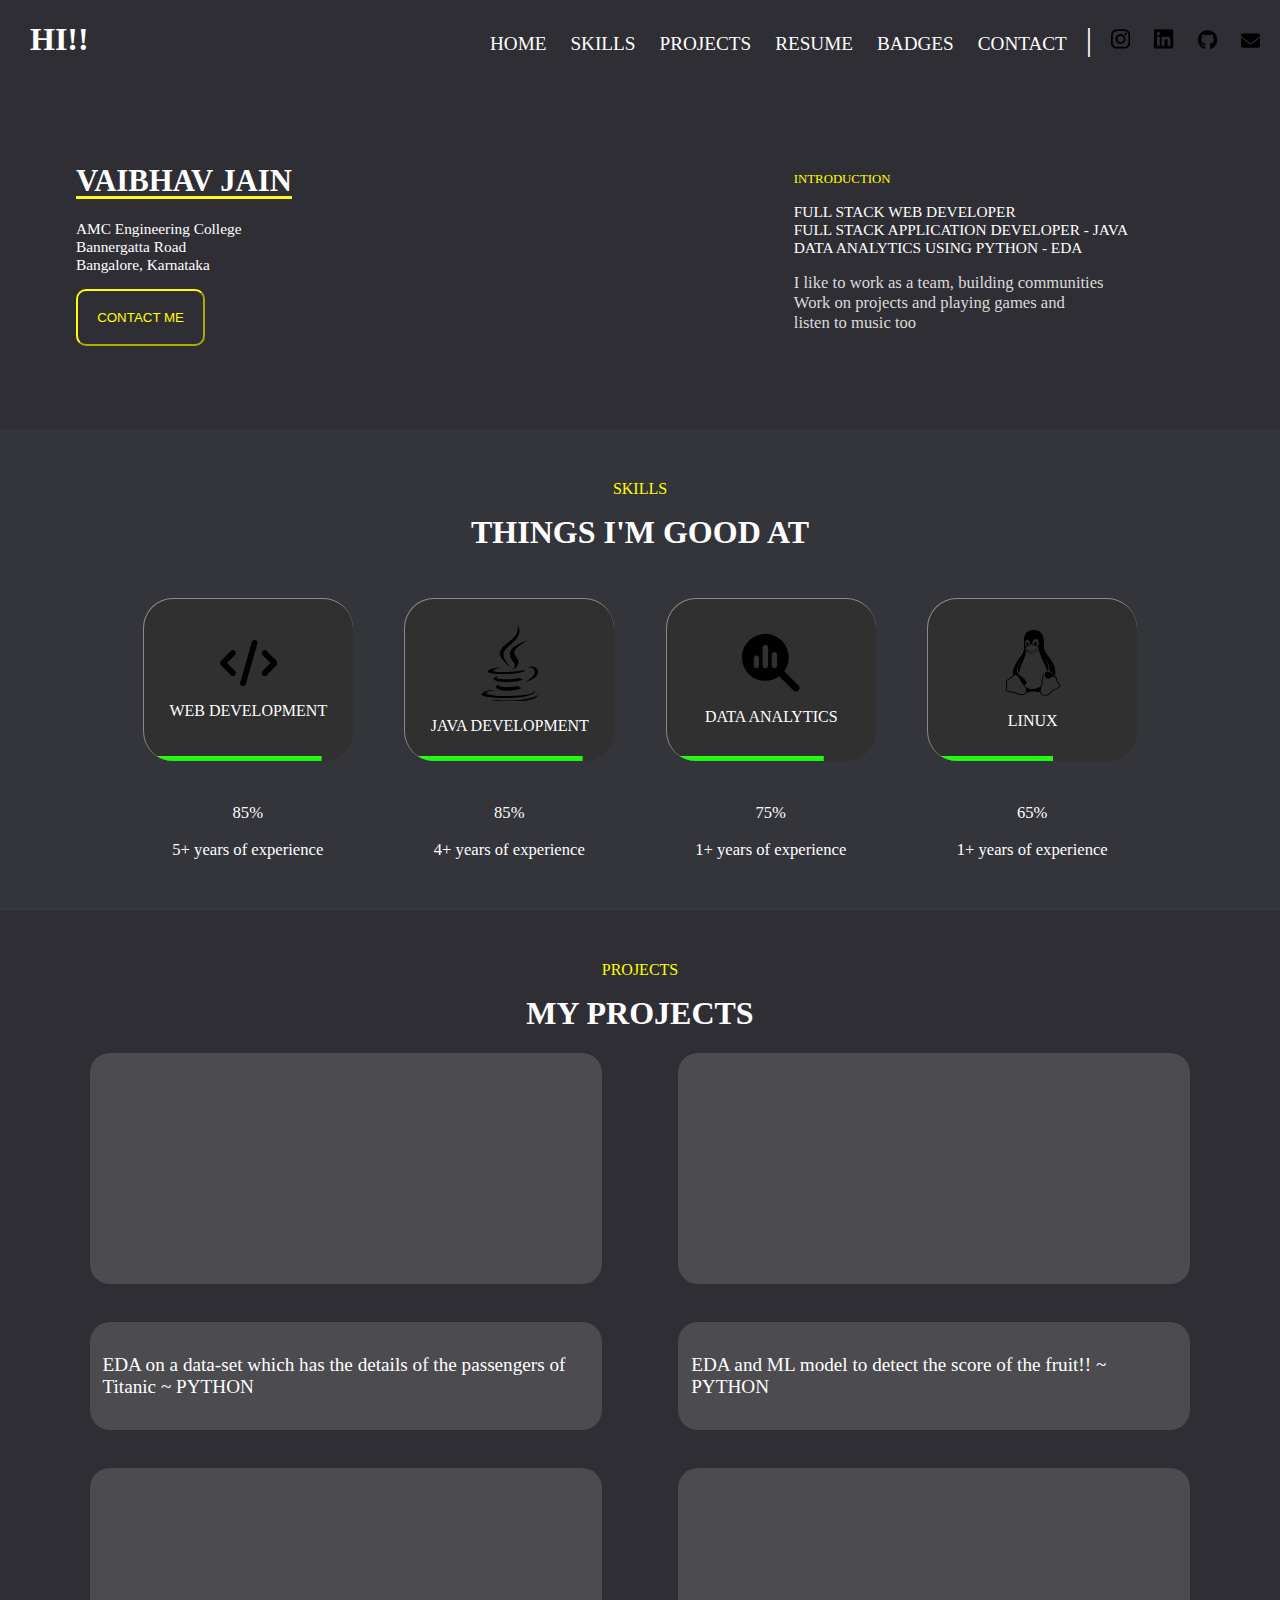
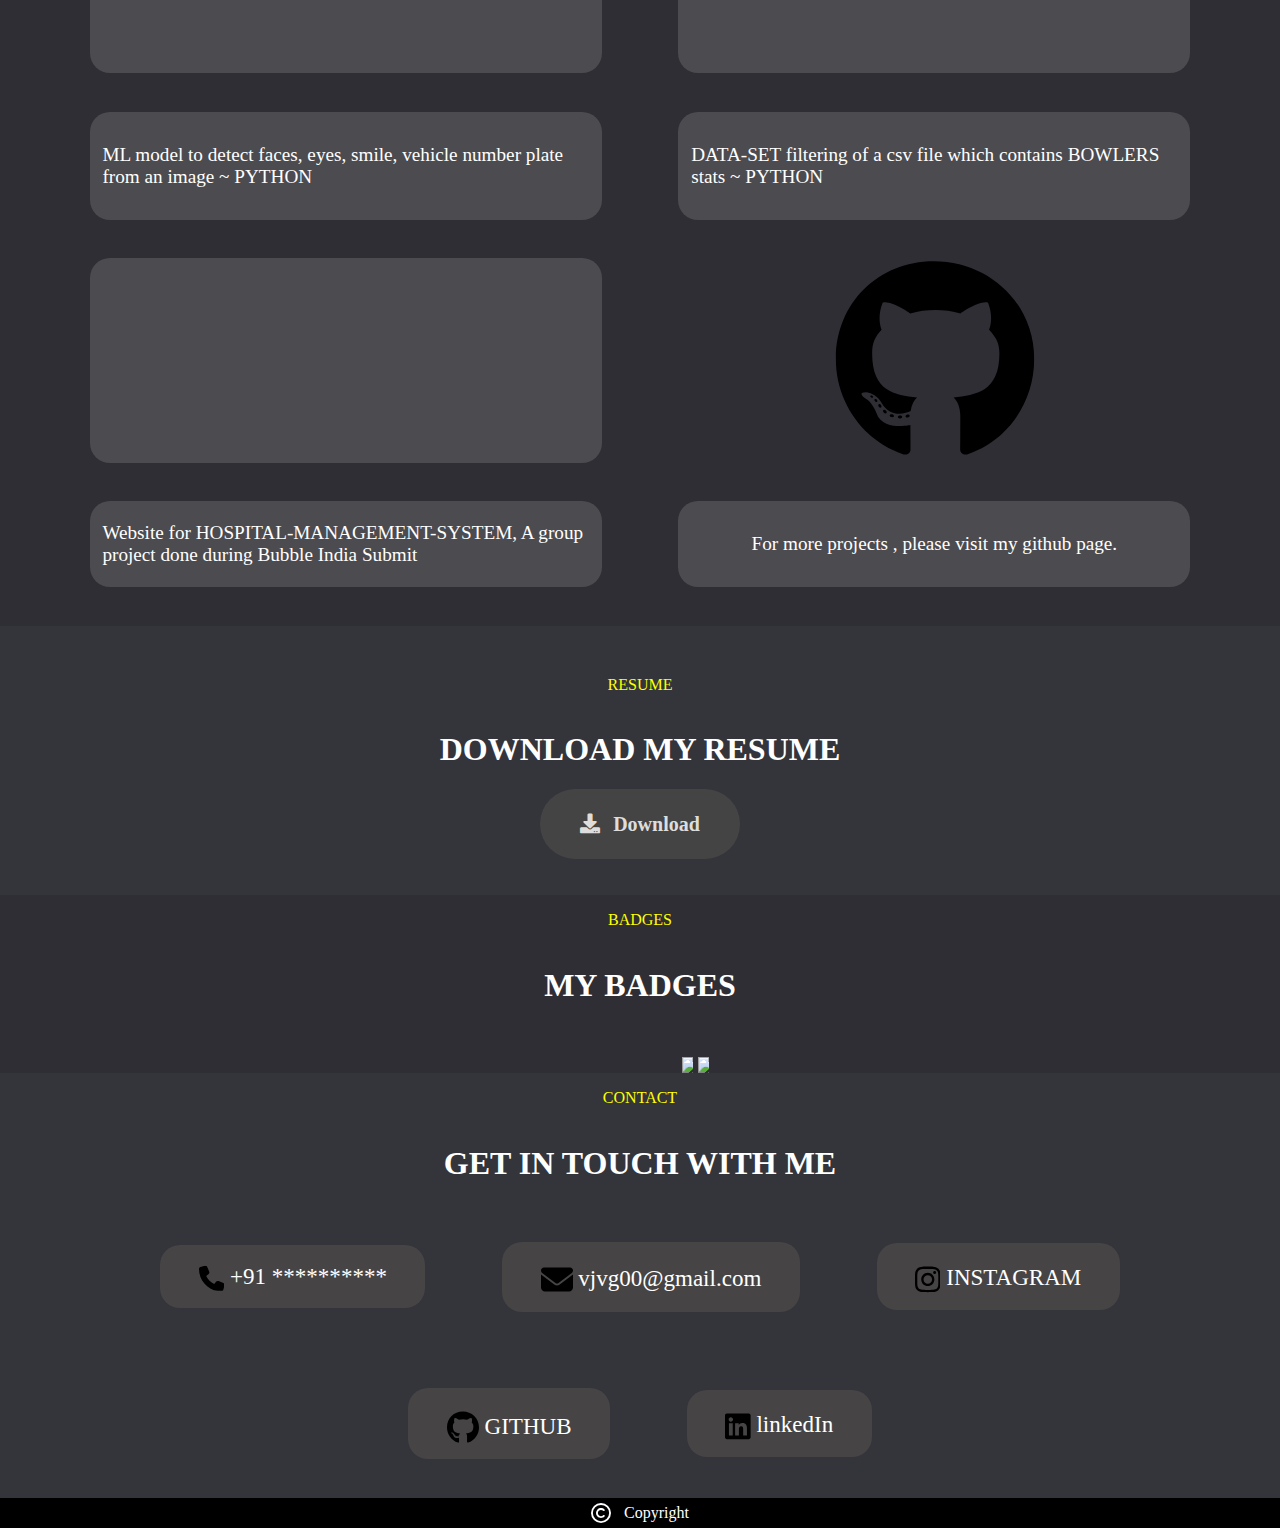
==== commit d668918f: "Update index.html" ====
--- a/index.html
+++ b/index.html
@@ -140,7 +140,7 @@
         </div>
         <div class="contact" id="contact">
             <p style="color: yellow;">CONTACT</p>
-            <H1>GET UN TOUCH WITH ME</H1>
+            <H1>GET IN TOUCH WITH ME</H1>
             <DIV class="contactlist">
                 <div class="phone">
                     <svg style="width: 2vw;" xmlns="http://www.w3.org/2000/svg" viewBox="0 0 512 512"><!--!Font Awesome Free 6.5.1 by @fontawesome - https://fontawesome.com License - https://fontawesome.com/license/free Copyright 2024 Fonticons, Inc.--><path d="M164.9 24.6c-7.7-18.6-28-28.5-47.4-23.2l-88 24C12.1 30.2 0 46 0 64C0 311.4 200.6 512 448 512c18 0 33.8-12.1 38.6-29.5l24-88c5.3-19.4-4.6-39.7-23.2-47.4l-96-40c-16.3-6.8-35.2-2.1-46.3 11.6L304.7 368C234.3 334.7 177.3 277.7 144 207.3L193.3 167c13.7-11.2 18.4-30 11.6-46.3l-40-96z"/></svg>
